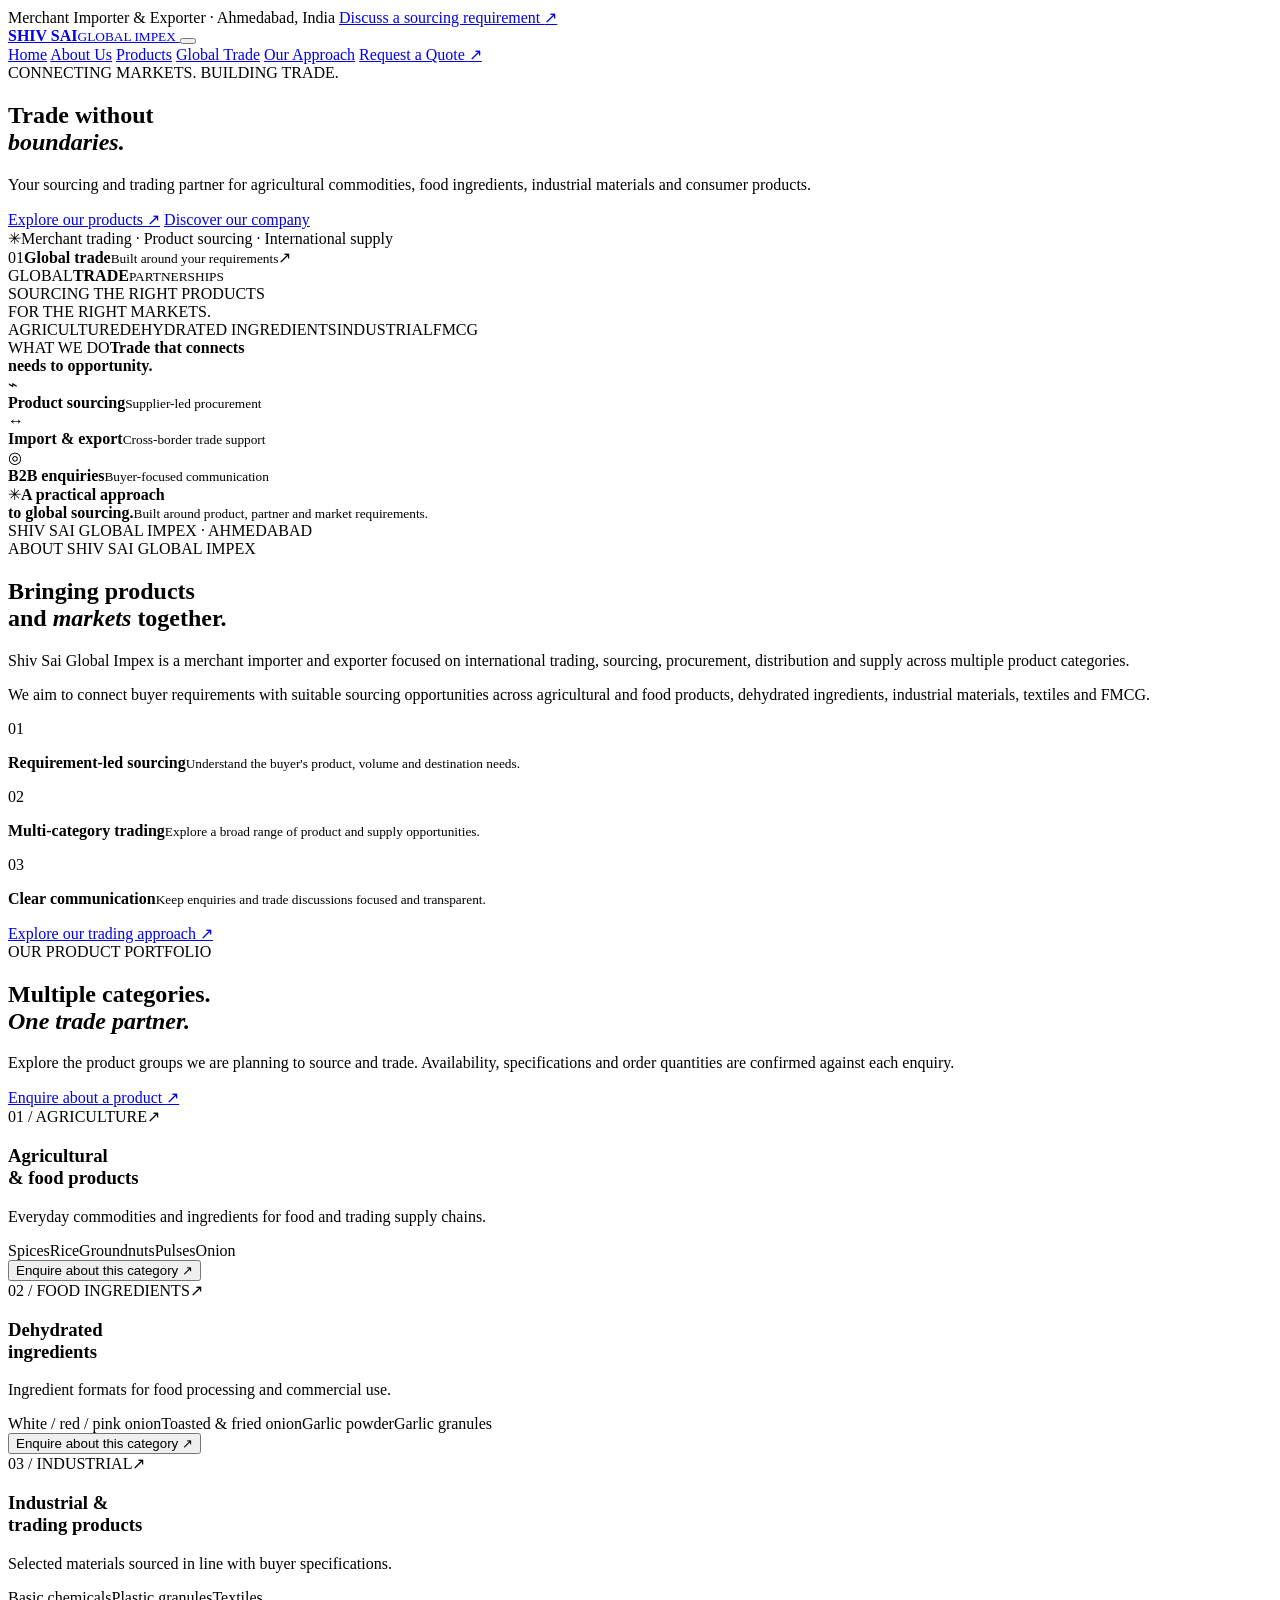
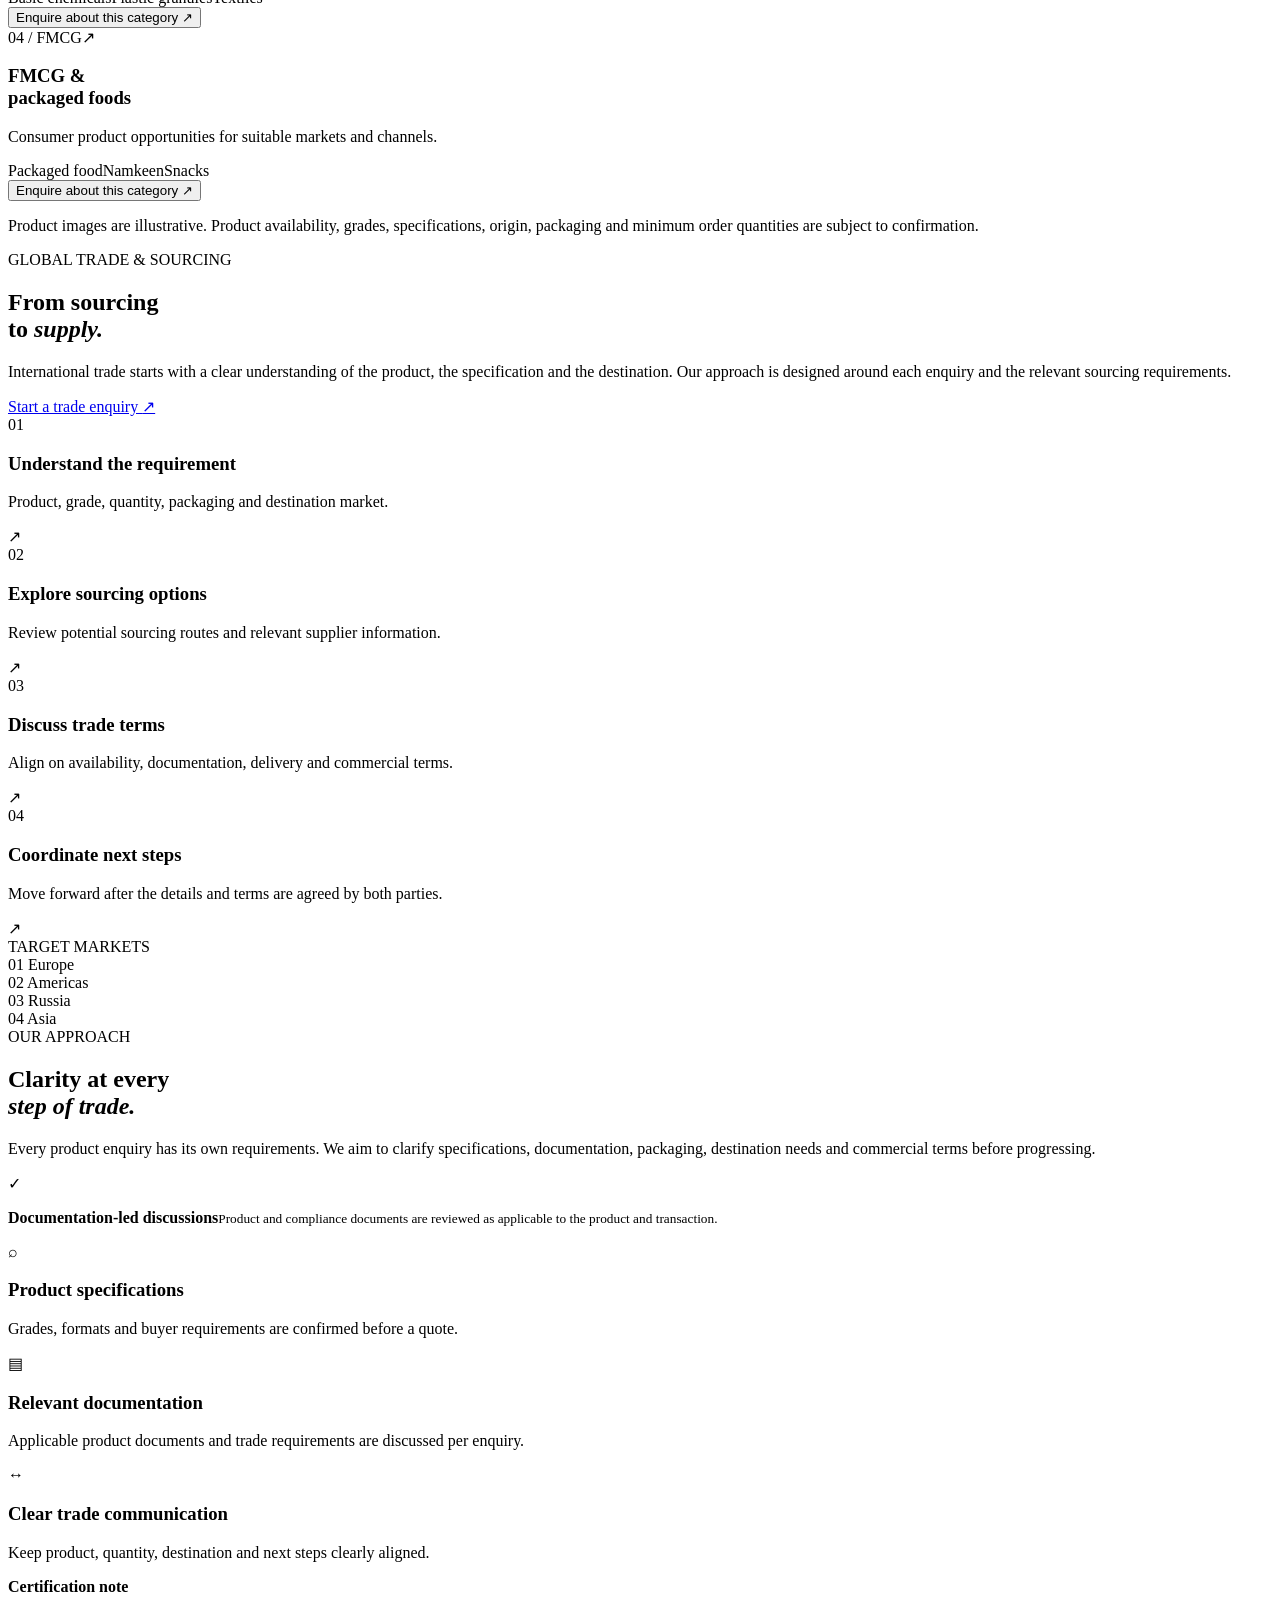
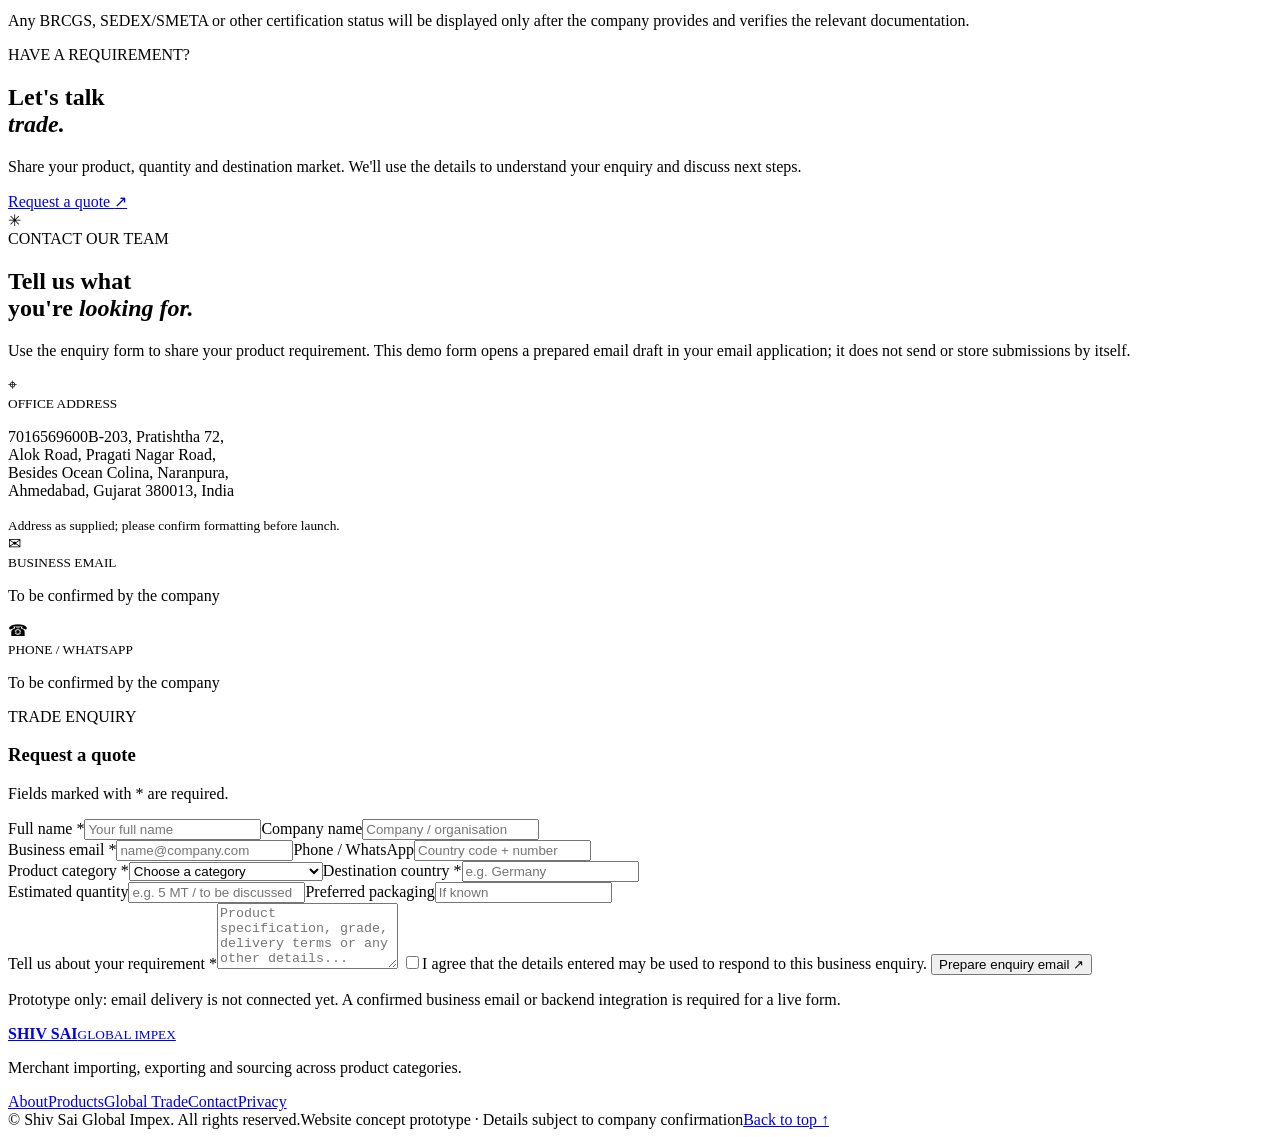
==== index.html @ 3283548e "Rename index (1).html to index.html" ====
<!doctype html>
<html lang="en">
<head>
  <meta charset="utf-8">
  <meta name="viewport" content="width=device-width, initial-scale=1">
  <meta name="theme-color" content="#102d28">
  <meta name="description" content="Shiv Sai Global Impex connects international buyers with agricultural commodities, dehydrated ingredients, industrial materials and FMCG products through merchant trading and sourcing.">
  <title>Shiv Sai Global Impex | Global Sourcing & Trade</title>
  <link rel="preconnect" href="https://fonts.googleapis.com">
  <link rel="preconnect" href="https://fonts.gstatic.com" crossorigin>
  <link href="https://fonts.googleapis.com/css2?family=DM+Sans:wght@400;500;600;700&family=Manrope:wght@400;500;600;700;800&display=swap" rel="stylesheet">
  <link rel="stylesheet" href="style.css">
</head>
<body>
  <div class="announcement-bar">
    <div class="container announcement-inner">
      <span><span class="status-dot"></span> Merchant Importer &amp; Exporter · Ahmedabad, India</span>
      <a href="#contact">Discuss a sourcing requirement <span aria-hidden="true">↗</span></a>
    </div>
  </div>

  <header class="site-header" id="top">
    <div class="container nav-wrap">
      <a class="brand" href="#top" aria-label="Shiv Sai Global Impex home">
        <span class="brand-mark" aria-hidden="true"><span></span><span></span><span></span></span>
        <span class="brand-copy"><strong>SHIV SAI</strong><small>GLOBAL IMPEX</small></span>
      </a>
      <button class="menu-toggle" id="menuToggle" aria-label="Open navigation menu" aria-expanded="false" aria-controls="primaryNav"><span></span><span></span></button>
      <nav class="primary-nav" id="primaryNav" aria-label="Main navigation">
        <a class="nav-link active" href="#top">Home</a>
        <a class="nav-link" href="#about">About Us</a>
        <a class="nav-link" href="#products">Products</a>
        <a class="nav-link" href="#sourcing">Global Trade</a>
        <a class="nav-link" href="#quality">Our Approach</a>
        <a class="nav-cta" href="#contact">Request a Quote <span aria-hidden="true">↗</span></a>
      </nav>
    </div>
  </header>

  <main>
    <section class="hero section-dark">
      <div class="hero-orb orb-one"></div><div class="hero-orb orb-two"></div>
      <div class="container hero-grid">
        <div class="hero-content reveal">
          <div class="eyebrow eyebrow-light"><span class="eyebrow-line"></span> CONNECTING MARKETS. BUILDING TRADE.</div>
          <h1>Trade without<br><em>boundaries.</em></h1>
          <p class="hero-lede">Your sourcing and trading partner for agricultural commodities, food ingredients, industrial materials and consumer products.</p>
          <div class="hero-actions">
            <a class="button button-lime" href="#products">Explore our products <span aria-hidden="true">↗</span></a>
            <a class="button button-outline-light" href="#about">Discover our company</a>
          </div>
          <div class="hero-note"><span class="note-icon">✳</span><span>Merchant trading · Product sourcing · International supply</span></div>
        </div>
        <div class="hero-visual reveal reveal-delay">
          <div class="hero-image-main" role="img" aria-label="Shipping containers at an international cargo port"></div>
          <div class="image-label"><span class="label-number">01</span><span><strong>Global trade</strong><small>Built around your requirements</small></span><span class="label-arrow">↗</span></div>
          <div class="floating-stamp"><span>GLOBAL</span><strong>TRADE</strong><small>PARTNERSHIPS</small></div>
          <div class="hero-caption">SOURCING THE RIGHT PRODUCTS<br>FOR THE RIGHT MARKETS.</div>
        </div>
      </div>
      <div class="hero-bottom-line"><div class="container"><span>AGRICULTURE</span><i></i><span>DEHYDRATED INGREDIENTS</span><i></i><span>INDUSTRIAL</span><i></i><span>FMCG</span></div></div>
    </section>

    <section class="trust-strip" aria-label="Business focus">
      <div class="container trust-grid">
        <div class="trust-intro"><span class="mini-kicker">WHAT WE DO</span><strong>Trade that connects<br>needs to opportunity.</strong></div>
        <div class="trust-item"><span class="trust-icon">⌁</span><div><strong>Product sourcing</strong><small>Supplier-led procurement</small></div></div>
        <div class="trust-item"><span class="trust-icon">↔</span><div><strong>Import &amp; export</strong><small>Cross-border trade support</small></div></div>
        <div class="trust-item"><span class="trust-icon">◎</span><div><strong>B2B enquiries</strong><small>Buyer-focused communication</small></div></div>
      </div>
    </section>

    <section class="section section-about" id="about">
      <div class="container about-grid">
        <div class="about-visual reveal">
          <div class="about-photo" role="img" aria-label="Agricultural commodities ready for international supply"></div>
          <div class="about-card"><span class="about-card-symbol">✳</span><strong>A practical approach<br>to global sourcing.</strong><small>Built around product, partner and market requirements.</small></div>
          <span class="vertical-label">SHIV SAI GLOBAL IMPEX · AHMEDABAD</span>
        </div>
        <div class="about-copy reveal reveal-delay">
          <div class="eyebrow"><span class="eyebrow-line"></span> ABOUT SHIV SAI GLOBAL IMPEX</div>
          <h2>Bringing products<br>and <em>markets</em> together.</h2>
          <p class="lead">Shiv Sai Global Impex is a merchant importer and exporter focused on international trading, sourcing, procurement, distribution and supply across multiple product categories.</p>
          <p>We aim to connect buyer requirements with suitable sourcing opportunities across agricultural and food products, dehydrated ingredients, industrial materials, textiles and FMCG.</p>
          <div class="about-points">
            <div><span>01</span><p><strong>Requirement-led sourcing</strong><small>Understand the buyer's product, volume and destination needs.</small></p></div>
            <div><span>02</span><p><strong>Multi-category trading</strong><small>Explore a broad range of product and supply opportunities.</small></p></div>
            <div><span>03</span><p><strong>Clear communication</strong><small>Keep enquiries and trade discussions focused and transparent.</small></p></div>
          </div>
          <a class="text-link" href="#sourcing">Explore our trading approach <span>↗</span></a>
        </div>
      </div>
    </section>

    <section class="section products-section" id="products">
      <div class="container">
        <div class="section-heading reveal">
          <div><div class="eyebrow"><span class="eyebrow-line"></span> OUR PRODUCT PORTFOLIO</div><h2>Multiple categories.<br><em>One trade partner.</em></h2></div>
          <div class="heading-side"><p>Explore the product groups we are planning to source and trade. Availability, specifications and order quantities are confirmed against each enquiry.</p><a class="text-link" href="#contact">Enquire about a product <span>↗</span></a></div>
        </div>
        <div class="product-grid">
          <article class="product-card product-card-large reveal">
            <div class="product-image product-agri" role="img" aria-label="Spices and agricultural commodities"></div>
            <div class="product-card-content"><div class="product-topline"><span>01 / AGRICULTURE</span><span class="product-symbol">↗</span></div><h3>Agricultural<br>&amp; food products</h3><p>Everyday commodities and ingredients for food and trading supply chains.</p><div class="chip-list"><span>Spices</span><span>Rice</span><span>Groundnuts</span><span>Pulses</span><span>Onion</span></div><button class="product-link quote-product" data-product="Agricultural & Food Products">Enquire about this category <span>↗</span></button></div>
          </article>
          <article class="product-card reveal reveal-delay">
            <div class="product-image product-dehydrated" role="img" aria-label="Dehydrated onion flakes and garlic ingredients"></div>
            <div class="product-card-content"><div class="product-topline"><span>02 / FOOD INGREDIENTS</span><span class="product-symbol">↗</span></div><h3>Dehydrated<br>ingredients</h3><p>Ingredient formats for food processing and commercial use.</p><div class="chip-list"><span>White / red / pink onion</span><span>Toasted &amp; fried onion</span><span>Garlic powder</span><span>Garlic granules</span></div><button class="product-link quote-product" data-product="Dehydrated Onion & Garlic">Enquire about this category <span>↗</span></button></div>
          </article>
          <article class="product-card reveal">
            <div class="product-image product-industrial" role="img" aria-label="Plastic polymer granules and industrial raw materials"></div>
            <div class="product-card-content"><div class="product-topline"><span>03 / INDUSTRIAL</span><span class="product-symbol">↗</span></div><h3>Industrial &amp;<br>trading products</h3><p>Selected materials sourced in line with buyer specifications.</p><div class="chip-list"><span>Basic chemicals</span><span>Plastic granules</span><span>Textiles</span></div><button class="product-link quote-product" data-product="Industrial & Trading Products">Enquire about this category <span>↗</span></button></div>
          </article>
          <article class="product-card reveal reveal-delay">
            <div class="product-image product-fmcg" role="img" aria-label="Packaged snacks and namkeen products"></div>
            <div class="product-card-content"><div class="product-topline"><span>04 / FMCG</span><span class="product-symbol">↗</span></div><h3>FMCG &amp;<br>packaged foods</h3><p>Consumer product opportunities for suitable markets and channels.</p><div class="chip-list"><span>Packaged food</span><span>Namkeen</span><span>Snacks</span></div><button class="product-link quote-product" data-product="FMCG & Packaged Foods">Enquire about this category <span>↗</span></button></div>
          </article>
        </div>
        <p class="disclaimer-note">Product images are illustrative. Product availability, grades, specifications, origin, packaging and minimum order quantities are subject to confirmation.</p>
      </div>
    </section>

    <section class="sourcing-section section-dark" id="sourcing">
      <div class="container sourcing-grid">
        <div class="sourcing-copy reveal">
          <div class="eyebrow eyebrow-light"><span class="eyebrow-line"></span> GLOBAL TRADE &amp; SOURCING</div>
          <h2>From sourcing<br>to <em>supply.</em></h2>
          <p>International trade starts with a clear understanding of the product, the specification and the destination. Our approach is designed around each enquiry and the relevant sourcing requirements.</p>
          <a class="button button-lime" href="#contact">Start a trade enquiry <span>↗</span></a>
        </div>
        <div class="sourcing-steps reveal reveal-delay">
          <div class="sourcing-step"><span class="step-no">01</span><div><h3>Understand the requirement</h3><p>Product, grade, quantity, packaging and destination market.</p></div><span class="step-arrow">↗</span></div>
          <div class="sourcing-step"><span class="step-no">02</span><div><h3>Explore sourcing options</h3><p>Review potential sourcing routes and relevant supplier information.</p></div><span class="step-arrow">↗</span></div>
          <div class="sourcing-step"><span class="step-no">03</span><div><h3>Discuss trade terms</h3><p>Align on availability, documentation, delivery and commercial terms.</p></div><span class="step-arrow">↗</span></div>
          <div class="sourcing-step"><span class="step-no">04</span><div><h3>Coordinate next steps</h3><p>Move forward after the details and terms are agreed by both parties.</p></div><span class="step-arrow">↗</span></div>
        </div>
      </div>
      <div class="markets-band"><div class="container markets-inner"><span class="markets-label">TARGET MARKETS</span><div class="market"><span>01</span> Europe</div><div class="market"><span>02</span> Americas</div><div class="market"><span>03</span> Russia</div><div class="market"><span>04</span> Asia</div></div></div>
    </section>

    <section class="section quality-section" id="quality">
      <div class="container quality-grid">
        <div class="quality-copy reveal">
          <div class="eyebrow"><span class="eyebrow-line"></span> OUR APPROACH</div>
          <h2>Clarity at every<br><em>step of trade.</em></h2>
          <p>Every product enquiry has its own requirements. We aim to clarify specifications, documentation, packaging, destination needs and commercial terms before progressing.</p>
          <div class="quality-callout"><span class="callout-icon">✓</span><p><strong>Documentation-led discussions</strong><small>Product and compliance documents are reviewed as applicable to the product and transaction.</small></p></div>
        </div>
        <div class="quality-list reveal reveal-delay">
          <div class="quality-item"><span class="quality-icon">⌕</span><div><h3>Product specifications</h3><p>Grades, formats and buyer requirements are confirmed before a quote.</p></div></div>
          <div class="quality-item"><span class="quality-icon">▤</span><div><h3>Relevant documentation</h3><p>Applicable product documents and trade requirements are discussed per enquiry.</p></div></div>
          <div class="quality-item"><span class="quality-icon">↔</span><div><h3>Clear trade communication</h3><p>Keep product, quantity, destination and next steps clearly aligned.</p></div></div>
          <div class="quality-note"><strong>Certification note</strong><p>Any BRCGS, SEDEX/SMETA or other certification status will be displayed only after the company provides and verifies the relevant documentation.</p></div>
        </div>
      </div>
    </section>

    <section class="quote-banner">
      <div class="container quote-banner-inner"><div><div class="eyebrow eyebrow-light"><span class="eyebrow-line"></span> HAVE A REQUIREMENT?</div><h2>Let's talk<br><em>trade.</em></h2></div><div class="quote-banner-right"><p>Share your product, quantity and destination market. We'll use the details to understand your enquiry and discuss next steps.</p><a class="button button-lime" href="#contact">Request a quote <span>↗</span></a></div><div class="quote-pattern" aria-hidden="true">✳</div></div>
    </section>

    <section class="section contact-section" id="contact">
      <div class="container contact-grid">
        <div class="contact-copy reveal">
          <div class="eyebrow"><span class="eyebrow-line"></span> CONTACT OUR TEAM</div>
          <h2>Tell us what<br>you're <em>looking for.</em></h2>
          <p>Use the enquiry form to share your product requirement. This demo form opens a prepared email draft in your email application; it does not send or store submissions by itself.</p>
          <div class="contact-detail"><span class="contact-detail-icon">⌖</span><div><small>OFFICE ADDRESS</small><p>7016569600B-203, Pratishtha 72,<br>Alok Road, Pragati Nagar Road,<br>Besides Ocean Colina, Naranpura,<br>Ahmedabad, Gujarat 380013, India</p><small class="address-check">Address as supplied; please confirm formatting before launch.</small></div></div>
          <div class="contact-detail"><span class="contact-detail-icon">✉</span><div><small>BUSINESS EMAIL</small><p>To be confirmed by the company</p></div></div>
          <div class="contact-detail"><span class="contact-detail-icon">☎</span><div><small>PHONE / WHATSAPP</small><p>To be confirmed by the company</p></div></div>
        </div>
        <form class="quote-form reveal reveal-delay" id="quoteForm">
          <div class="form-heading"><span class="form-kicker">TRADE ENQUIRY</span><h3>Request a quote</h3><p>Fields marked with * are required.</p></div>
          <div class="form-row"><label>Full name *<input type="text" name="name" autocomplete="name" placeholder="Your full name" required></label><label>Company name<input type="text" name="company" autocomplete="organization" placeholder="Company / organisation"></label></div>
          <div class="form-row"><label>Business email *<input type="email" name="email" autocomplete="email" placeholder="name@company.com" required></label><label>Phone / WhatsApp<input type="tel" name="phone" autocomplete="tel" placeholder="Country code + number"></label></div>
          <div class="form-row"><label>Product category *<select name="product" id="productSelect" required><option value="">Choose a category</option><option>Agricultural & Food Products</option><option>Dehydrated Onion & Garlic</option><option>Industrial & Trading Products</option><option>FMCG & Packaged Foods</option><option>Other / Multiple products</option></select></label><label>Destination country *<input type="text" name="destination" placeholder="e.g. Germany" required></label></div>
          <div class="form-row"><label>Estimated quantity<input type="text" name="quantity" placeholder="e.g. 5 MT / to be discussed"></label><label>Preferred packaging<input type="text" name="packaging" placeholder="If known"></label></div>
          <label>Tell us about your requirement *<textarea name="message" rows="4" placeholder="Product specification, grade, delivery terms or any other details..." required></textarea></label>
          <label class="consent-row"><input type="checkbox" required><span>I agree that the details entered may be used to respond to this business enquiry.</span></label>
          <button class="button button-dark submit-button" type="submit">Prepare enquiry email <span>↗</span></button>
          <p class="form-status" id="formStatus" role="status" aria-live="polite"></p>
          <p class="form-footnote">Prototype only: email delivery is not connected yet. A confirmed business email or backend integration is required for a live form.</p>
        </form>
      </div>
    </section>
  </main>

  <footer class="site-footer">
    <div class="container footer-main">
      <a class="brand brand-footer" href="#top"><span class="brand-mark" aria-hidden="true"><span></span><span></span><span></span></span><span class="brand-copy"><strong>SHIV SAI</strong><small>GLOBAL IMPEX</small></span></a>
      <p>Merchant importing, exporting and sourcing across product categories.</p>
      <div class="footer-links"><a href="#about">About</a><a href="#products">Products</a><a href="#sourcing">Global Trade</a><a href="#contact">Contact</a><a href="privacy.html">Privacy</a></div>
    </div>
    <div class="container footer-bottom"><span>© <span id="year"></span> Shiv Sai Global Impex. All rights reserved.</span><span>Website concept prototype · Details subject to company confirmation</span><a href="#top">Back to top ↑</a></div>
  </footer>
  <script src="script.js"></script>
</body>
</html>
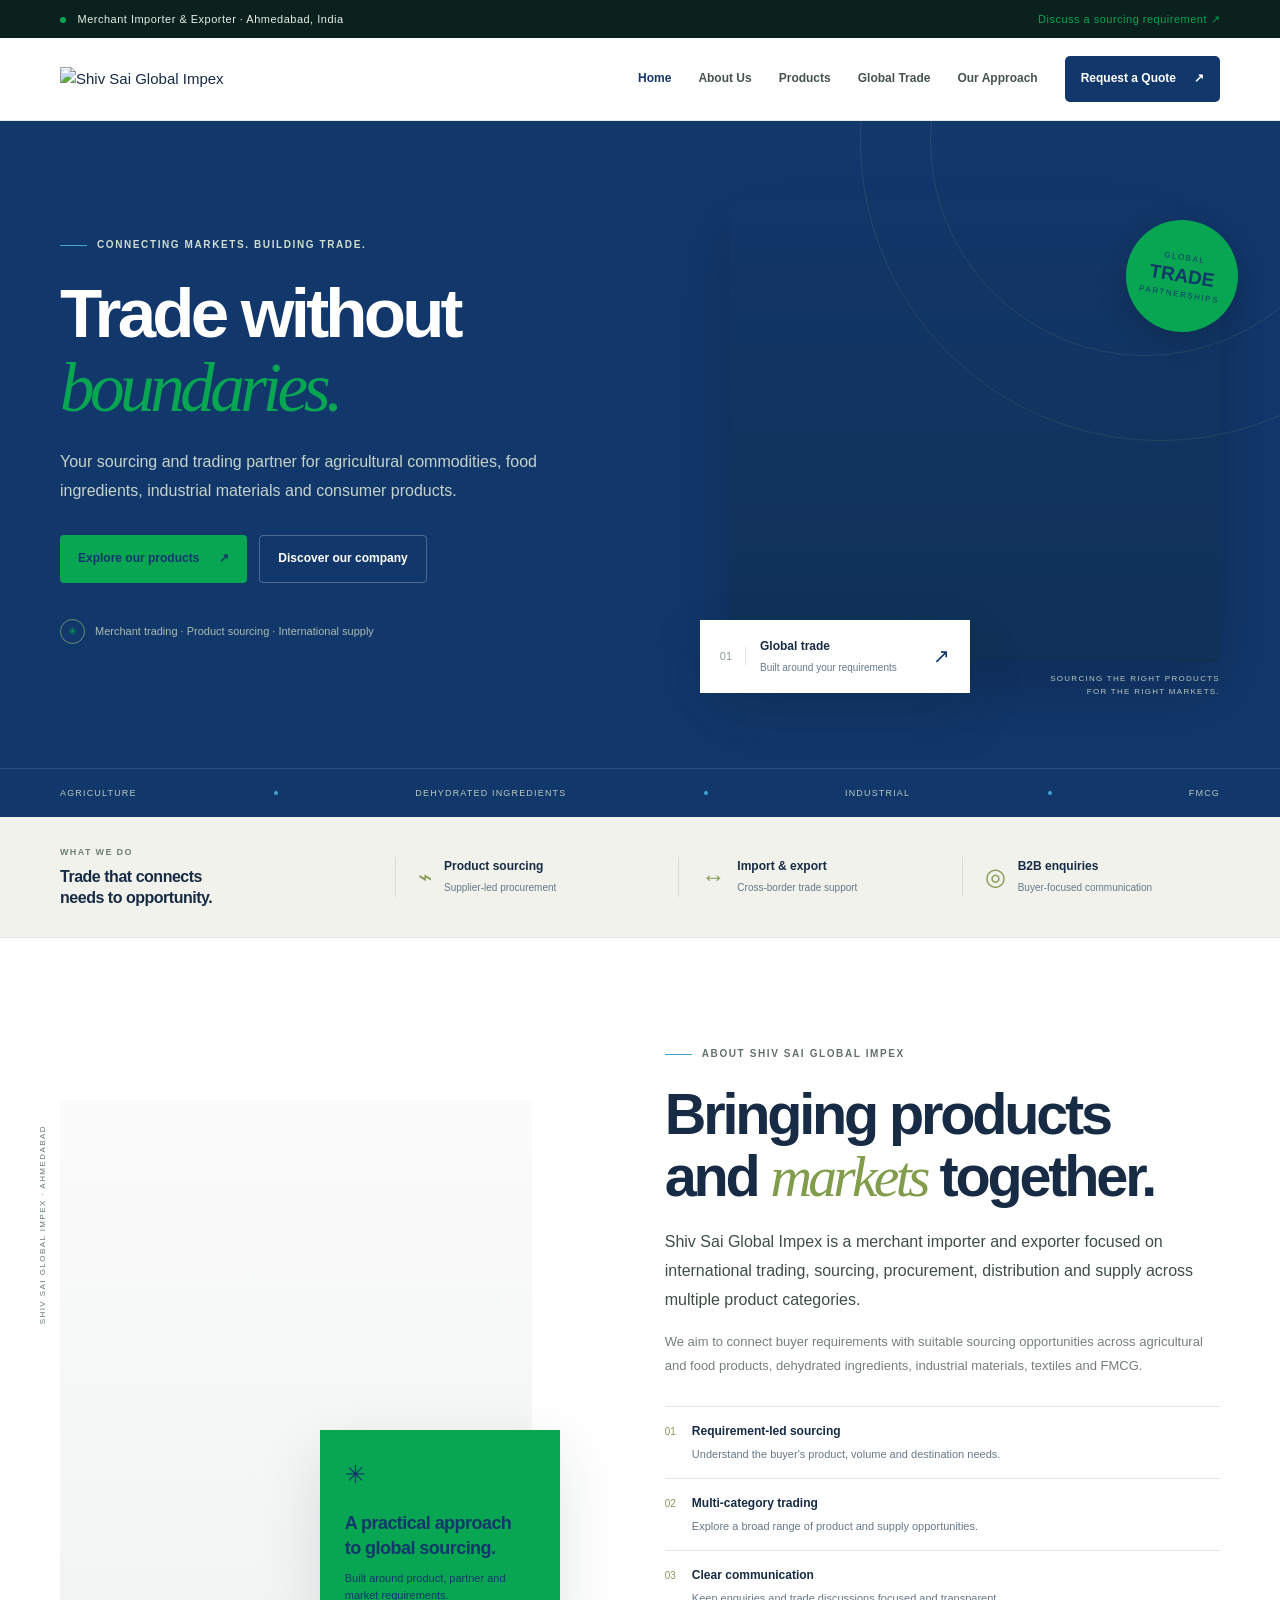
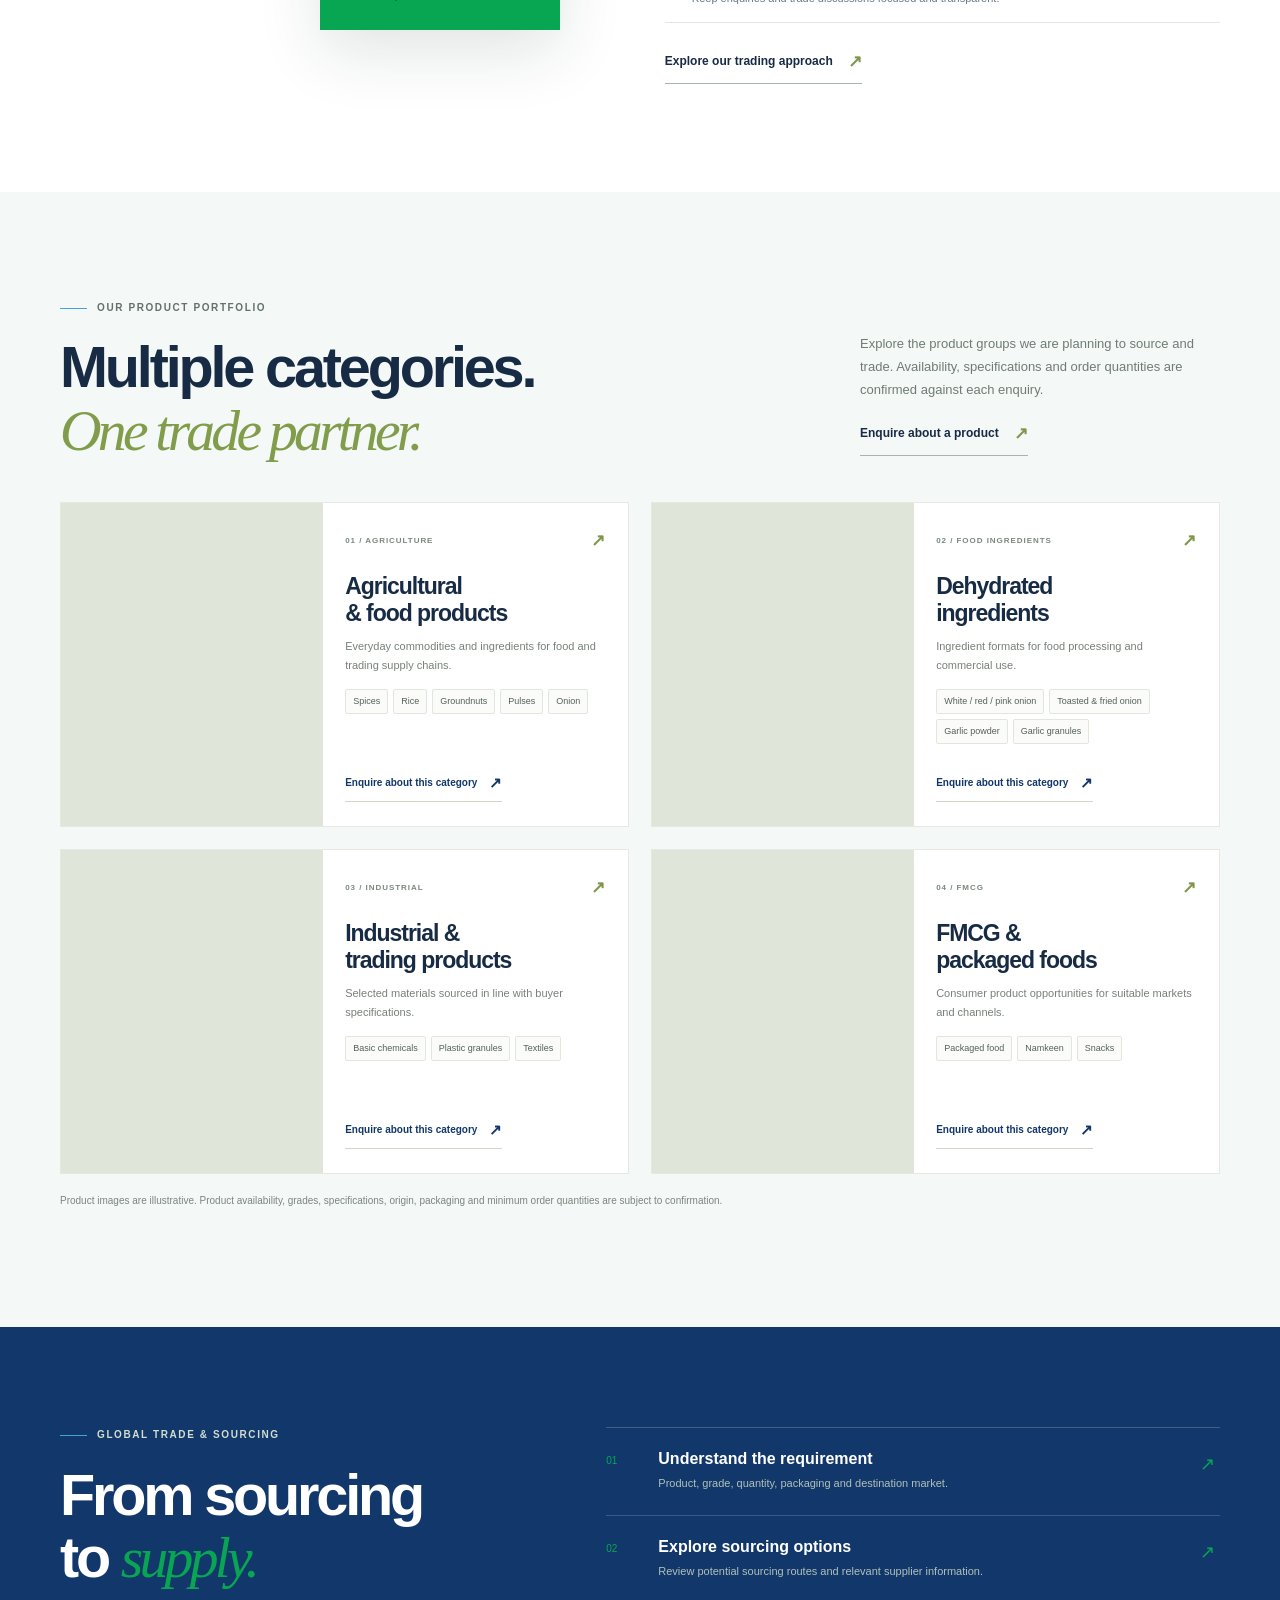
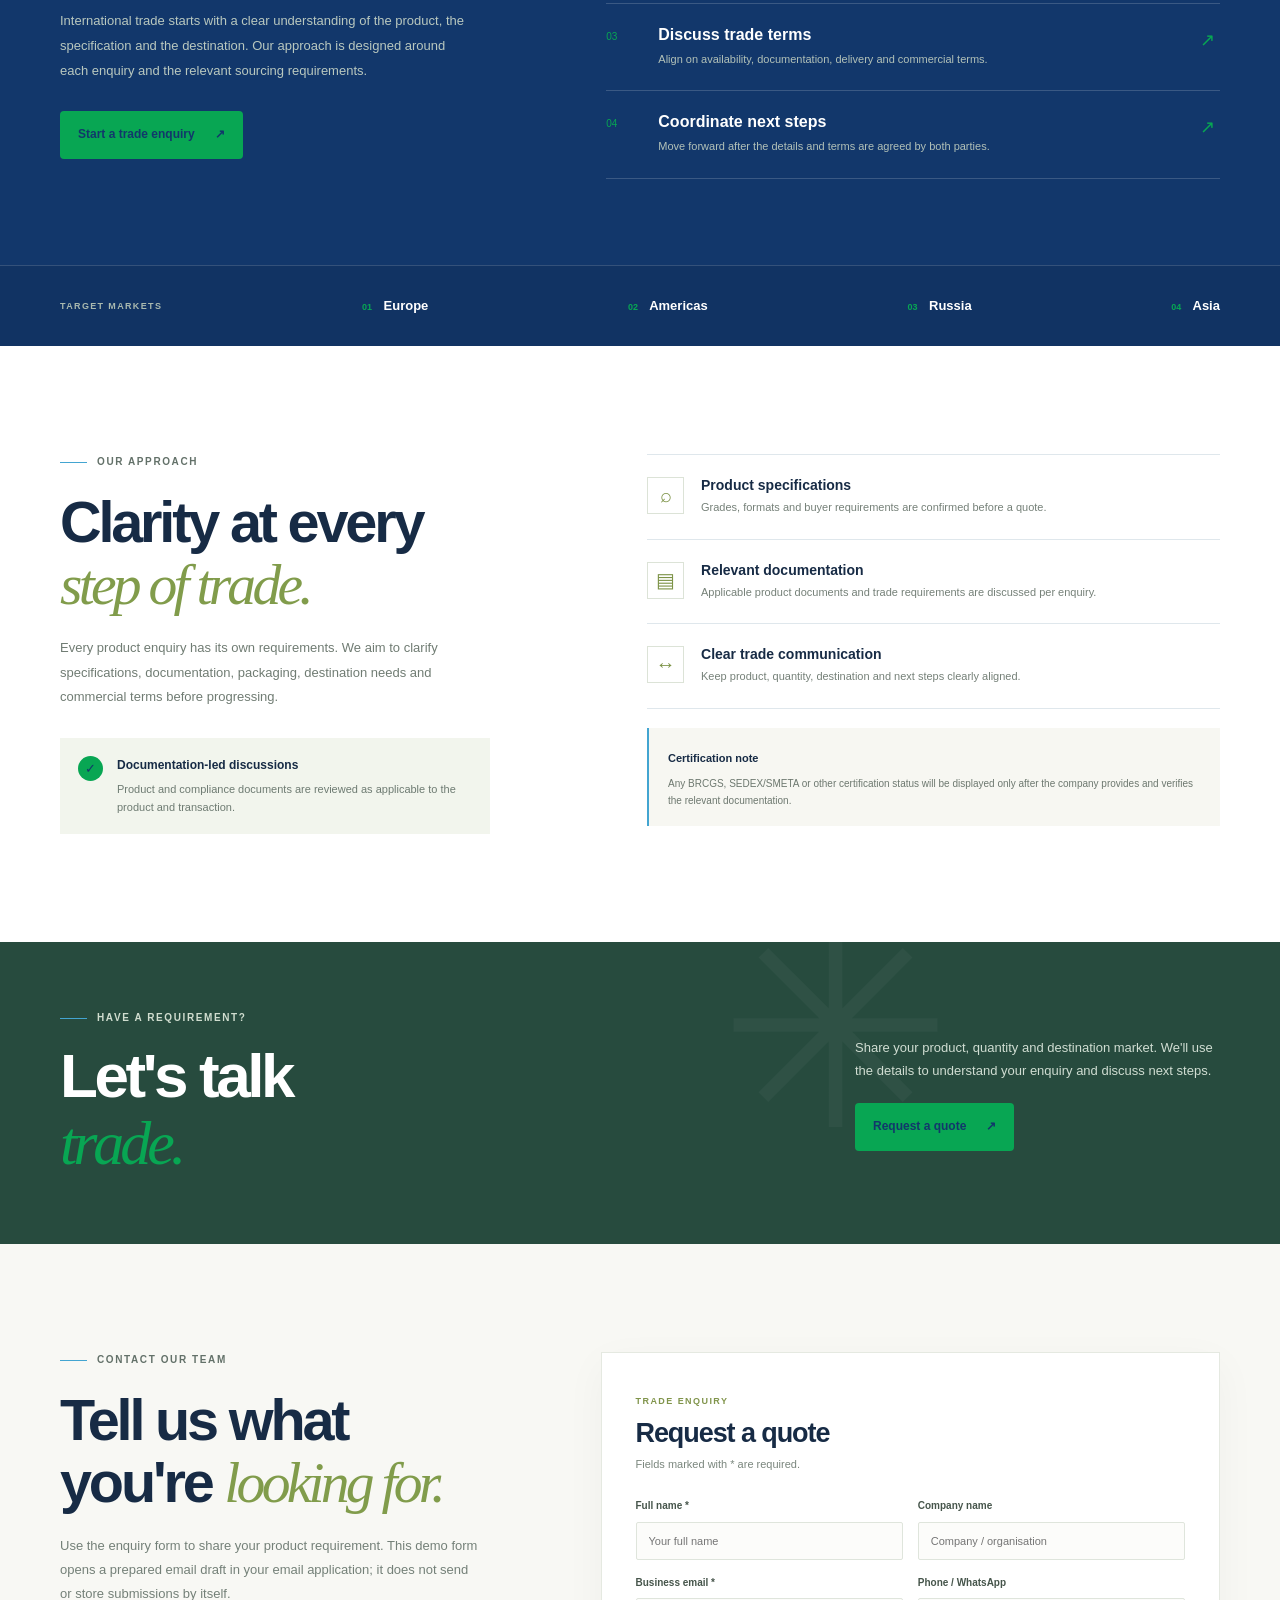
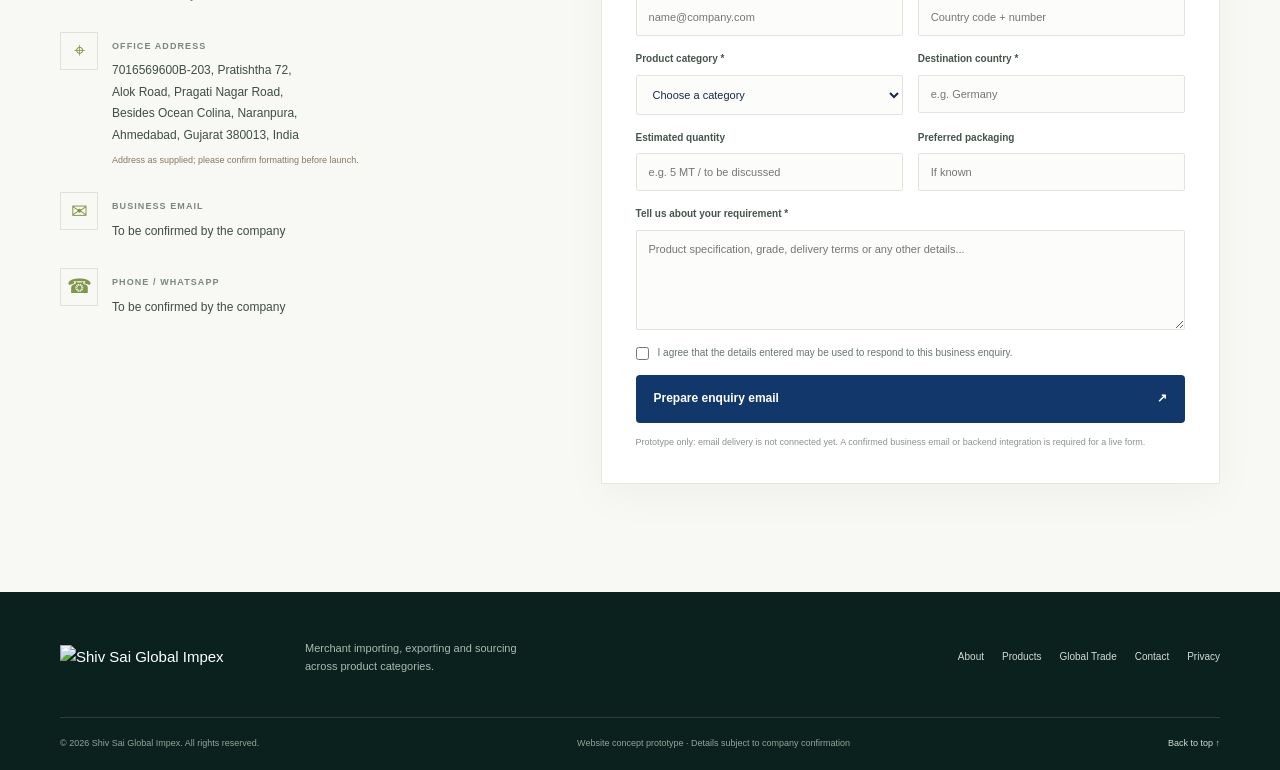
==== commit 7943dd9d: "Add files via upload" ====
--- a/index.html
+++ b/index.html
@@ -3,7 +3,7 @@
 <head>
   <meta charset="utf-8">
   <meta name="viewport" content="width=device-width, initial-scale=1">
-  <meta name="theme-color" content="#102d28">
+  <meta name="theme-color" content="#12376b">
   <meta name="description" content="Shiv Sai Global Impex connects international buyers with agricultural commodities, dehydrated ingredients, industrial materials and FMCG products through merchant trading and sourcing.">
   <title>Shiv Sai Global Impex | Global Sourcing & Trade</title>
   <link rel="preconnect" href="https://fonts.googleapis.com">
@@ -22,8 +22,7 @@
   <header class="site-header" id="top">
     <div class="container nav-wrap">
       <a class="brand" href="#top" aria-label="Shiv Sai Global Impex home">
-        <span class="brand-mark" aria-hidden="true"><span></span><span></span><span></span></span>
-        <span class="brand-copy"><strong>SHIV SAI</strong><small>GLOBAL IMPEX</small></span>
+        <img src="assets/logo.jpeg" alt="Shiv Sai Global Impex" class="brand-logo">
       </a>
       <button class="menu-toggle" id="menuToggle" aria-label="Open navigation menu" aria-expanded="false" aria-controls="primaryNav"><span></span><span></span></button>
       <nav class="primary-nav" id="primaryNav" aria-label="Main navigation">
@@ -187,7 +186,7 @@
 
   <footer class="site-footer">
     <div class="container footer-main">
-      <a class="brand brand-footer" href="#top"><span class="brand-mark" aria-hidden="true"><span></span><span></span><span></span></span><span class="brand-copy"><strong>SHIV SAI</strong><small>GLOBAL IMPEX</small></span></a>
+      <a class="brand brand-footer" href="#top" aria-label="Shiv Sai Global Impex home"><img src="assets/logo.jpeg" alt="Shiv Sai Global Impex" class="brand-logo" loading="lazy"></a>
       <p>Merchant importing, exporting and sourcing across product categories.</p>
       <div class="footer-links"><a href="#about">About</a><a href="#products">Products</a><a href="#sourcing">Global Trade</a><a href="#contact">Contact</a><a href="privacy.html">Privacy</a></div>
     </div>
--- a/style.css
+++ b/style.css
@@ -0,0 +1,5 @@
+:root{--forest:#12376b;--forest-2:#0d2a52;--lime:#08a653;--lime-2:#d8f4e5;--cream:#f4f8f7;--paper:#fff;--ink:#172b45;--muted:#66788a;--line:#dfe7ec;--gold:#43a5d1;--shadow:0 22px 60px rgba(16,45,40,.12);--radius:18px;--font-body:'DM Sans',Arial,sans-serif;--font-display:'Manrope','DM Sans',sans-serif}.brand-logo{display:block;width:230px;height:auto;max-height:64px;object-fit:contain;object-position:left center}.brand-footer .brand-logo{width:210px;max-height:60px}.brand-mark,.brand-copy{display:none!important}@media(max-width:760px){.brand-logo{width:170px;max-height:50px}.brand-footer .brand-logo{width:190px;max-height:55px}}@media(max-width:390px){.brand-logo{width:145px;max-height:43px}}*{box-sizing:border-box}html{scroll-behavior:smooth;scroll-padding-top:92px}body{margin:0;background:var(--paper);color:var(--ink);font-family:var(--font-body);font-size:15px;line-height:1.65;-webkit-font-smoothing:antialiased}img{max-width:100%}a{color:inherit;text-decoration:none}button,input,textarea,select{font:inherit}button,a{-webkit-tap-highlight-color:transparent}button{cursor:pointer}.container{width:min(1160px,calc(100% - 48px));margin-inline:auto}.announcement-bar{background:#0b211d;color:#e8eee7;font-size:11px;letter-spacing:.045em}.announcement-inner{min-height:38px;display:flex;justify-content:space-between;align-items:center;gap:20px}.announcement-inner a{color:var(--lime)}.status-dot{display:inline-block;width:6px;height:6px;background:var(--lime);border-radius:50%;margin-right:8px}.site-header{position:sticky;top:0;z-index:20;background:rgba(255,255,255,.94);backdrop-filter:blur(16px);border-bottom:1px solid rgba(223,228,220,.8)}.nav-wrap{height:82px;display:flex;align-items:center;justify-content:space-between;gap:30px}.brand{display:inline-flex;align-items:center;gap:11px;flex-shrink:0}.brand-mark{width:36px;height:36px;border:1.5px solid var(--forest);border-radius:50%;display:flex;align-items:center;justify-content:center;gap:3px;transform:rotate(-24deg)}.brand-mark span{display:block;width:4px;border-radius:5px;background:var(--forest)}.brand-mark span:nth-child(1){height:12px}.brand-mark span:nth-child(2){height:20px}.brand-mark span:nth-child(3){height:15px}.brand-copy{display:flex;flex-direction:column;line-height:1.12;letter-spacing:.09em}.brand-copy strong{font:800 15px var(--font-display);letter-spacing:.13em}.brand-copy small{font-size:9px;letter-spacing:.23em;margin-top:5px}.primary-nav{display:flex;align-items:center;gap:27px}.nav-link{font-size:12px;font-weight:600;color:#47534d;transition:color .2s}.nav-link:hover,.nav-link.active{color:var(--forest)}.nav-cta{display:inline-flex;align-items:center;gap:18px;padding:13px 16px;background:var(--forest);color:white;border-radius:5px;font-size:12px;font-weight:700;transition:background .2s,transform .2s}.nav-cta:hover,.button-dark:hover{background:#244c41;transform:translateY(-1px)}.menu-toggle{display:none;background:transparent;border:0;padding:8px}.menu-toggle span{display:block;width:25px;height:2px;background:var(--forest);margin:5px}.section-dark{background:var(--forest);color:white}.hero{position:relative;overflow:hidden;isolation:isolate}.hero-orb{position:absolute;border:1px solid rgba(213,240,120,.1);border-radius:50%;pointer-events:none;z-index:-1}.orb-one{width:600px;height:600px;right:-180px;top:-280px}.orb-two{width:430px;height:430px;right:-80px;top:-195px}.hero-grid{display:grid;grid-template-columns:1fr .88fr;align-items:center;gap:70px;min-height:575px;padding-top:64px;padding-bottom:72px}.eyebrow{display:flex;align-items:center;gap:10px;font-size:10px;font-weight:700;letter-spacing:.16em;color:#637169}.eyebrow-light{color:#d0ddcf}.eyebrow-line{width:27px;height:1px;background:var(--gold);display:inline-block}.hero h1,.section h2,.sourcing-section h2,.quote-banner h2{font:600 clamp(42px,5.4vw,70px)/1.08 var(--font-display);letter-spacing:-.055em;margin:22px 0}.hero h1 em,.section h2 em,.sourcing-section h2 em,.quote-banner h2 em{font-family:Georgia,serif;font-weight:400;color:var(--lime);letter-spacing:-.065em}.hero-lede{max-width:485px;font-size:16px;line-height:1.8;color:#c6d3cb}.hero-actions{display:flex;align-items:center;gap:12px;flex-wrap:wrap;margin-top:29px}.button{border:0;border-radius:4px;min-height:48px;padding:13px 18px;display:inline-flex;align-items:center;justify-content:center;gap:20px;font-size:12px;font-weight:700;transition:transform .2s,background .2s}.button:hover{transform:translateY(-2px)}.button-lime{background:var(--lime);color:var(--forest)}.button-lime:hover{background:#e1f89a}.button-outline-light{border:1px solid rgba(255,255,255,.26);color:white;background:transparent}.button-outline-light:hover{background:rgba(255,255,255,.08)}.hero-note{display:flex;align-items:center;gap:10px;color:#aabbb0;font-size:11px;margin-top:36px}.note-icon{display:grid;place-items:center;border:1px solid rgba(213,240,120,.45);border-radius:50%;width:25px;height:25px;color:var(--lime)}.hero-visual{position:relative;min-width:0;padding:12px 0 34px 20px}.hero-image-main{min-height:415px;height:clamp(360px,39vw,465px);background:linear-gradient(180deg,rgba(9,31,26,.03),rgba(9,31,26,.25)),url('https://images.unsplash.com/photo-1494412519320-aa613dfb7738?auto=format&fit=crop&w=1200&q=85') center/cover;border-radius:2px 90px 2px 2px;box-shadow:0 28px 70px rgba(0,0,0,.18)}.image-label{position:absolute;bottom:3px;left:-10px;display:flex;align-items:center;gap:14px;background:white;color:var(--ink);padding:17px 20px;min-width:270px;box-shadow:var(--shadow)}.label-number{font-size:11px;color:#8a9a8f;border-right:1px solid var(--line);padding-right:13px}.image-label strong,.image-label small{display:block}.image-label strong{font-size:12px}.image-label small{font-size:10px;color:var(--muted);margin-top:3px}.label-arrow{margin-left:auto;color:var(--forest);font-size:20px}.floating-stamp{position:absolute;top:35px;right:-18px;width:112px;height:112px;border-radius:50%;background:var(--lime);color:var(--forest);display:flex;flex-direction:column;align-items:center;justify-content:center;line-height:1.15;transform:rotate(9deg);box-shadow:0 10px 30px rgba(0,0,0,.15)}.floating-stamp span,.floating-stamp small{font-size:8px;letter-spacing:.2em}.floating-stamp strong{font:800 19px var(--font-display);margin:3px 0}.hero-caption{position:absolute;right:0;bottom:-3px;font-size:8px;line-height:1.7;letter-spacing:.16em;color:#b8c8bd;text-align:right}.hero-bottom-line{border-top:1px solid rgba(255,255,255,.12)}.hero-bottom-line .container{display:flex;align-items:center;justify-content:space-between;gap:20px;min-height:48px;color:#b9c9bd;font-size:9px;letter-spacing:.13em}.hero-bottom-line i{width:4px;height:4px;border-radius:50%;background:var(--gold)}.trust-strip{background:#f0f2eb;border-bottom:1px solid var(--line)}.trust-grid{display:grid;grid-template-columns:1.2fr 1fr 1fr 1fr;gap:25px;padding-top:28px;padding-bottom:28px;align-items:center}.trust-intro{display:flex;flex-direction:column;gap:6px}.mini-kicker{font-size:9px;letter-spacing:.15em;color:#718077;font-weight:700}.trust-intro strong{font:700 16px/1.35 var(--font-display);letter-spacing:-.03em}.trust-item{display:flex;align-items:center;gap:12px;border-left:1px solid #d7ded5;padding-left:22px}.trust-icon{font-size:24px;color:#8b9d57}.trust-item strong,.trust-item small{display:block}.trust-item strong{font-size:12px}.trust-item small{font-size:10px;color:var(--muted);margin-top:3px}.section{padding:108px 0}.about-grid{display:grid;grid-template-columns:.9fr 1fr;gap:105px;align-items:center}.about-visual{position:relative;padding:0 28px 30px 0}.about-photo{height:500px;background:linear-gradient(0deg,rgba(16,45,40,.05),rgba(16,45,40,.02)),url('https://images.unsplash.com/photo-1532336414038-cf19250c5757?auto=format&fit=crop&w=1000&q=85') center/cover;border-radius:2px 2px 85px 2px}.about-card{position:absolute;right:0;bottom:0;background:var(--lime);width:240px;padding:24px 25px 25px;color:var(--forest);box-shadow:var(--shadow)}.about-card-symbol{display:block;font-size:25px;margin-bottom:16px}.about-card strong{display:block;font:700 18px/1.35 var(--font-display);letter-spacing:-.03em}.about-card small{display:block;font-size:11px;line-height:1.6;margin-top:10px}.vertical-label{position:absolute;left:-24px;top:25px;writing-mode:vertical-rl;transform:rotate(180deg);font-size:8px;letter-spacing:.18em;color:#68786f}.section h2,.sourcing-section h2,.quote-banner h2{font-size:clamp(38px,4.5vw,58px);margin:20px 0}.section h2 em{color:#819c4b}.lead{font-size:16px;line-height:1.8;color:#3e4e45}.about-copy>p:not(.lead){color:#758078;line-height:1.8;font-size:13px}.about-points{margin:29px 0 25px;border-top:1px solid var(--line)}.about-points>div{display:flex;gap:16px;padding:15px 0;border-bottom:1px solid var(--line)}.about-points>div>span{font-size:10px;color:#87995b;padding-top:2px}.about-points p{margin:0}.about-points strong,.about-points small{display:block}.about-points strong{font-size:12px}.about-points small{font-size:11px;color:var(--muted);margin-top:3px}.text-link{display:inline-flex;align-items:center;gap:15px;font-size:12px;font-weight:700;border-bottom:1px solid #a8b5a9;padding-bottom:7px}.text-link span{font-size:17px;color:#82954c}.products-section{background:var(--cream)}.section-heading{display:flex;justify-content:space-between;align-items:end;gap:45px;margin-bottom:40px}.section-heading h2{margin-bottom:0}.heading-side{max-width:360px;padding-bottom:6px}.heading-side p{font-size:13px;line-height:1.8;color:#707c73;margin:0 0 18px}.product-grid{display:grid;grid-template-columns:repeat(2,minmax(0,1fr));gap:22px}.product-card{display:grid;grid-template-columns:.86fr 1fr;background:white;min-height:325px;border:1px solid #e7e9e1;transition:transform .25s,box-shadow .25s}.product-card:hover{transform:translateY(-4px);box-shadow:var(--shadow)}.product-card-large{grid-row:span 1}.product-image{min-height:100%;background-color:#dfe5d9;background-size:cover;background-position:center}.product-agri{background-image:url('https://images.unsplash.com/photo-1596040033229-a9821ebd058d?auto=format&fit=crop&w=800&q=80')}.product-dehydrated{background-image:url('https://images.unsplash.com/photo-1518977676601-b53f82aba655?auto=format&fit=crop&w=800&q=80')}.product-industrial{background-image:url('https://images.unsplash.com/photo-1530124566582-a618bc2615dc?auto=format&fit=crop&w=800&q=80')}.product-fmcg{background-image:url('https://images.unsplash.com/photo-1621939514649-280e2aa6f3d9?auto=format&fit=crop&w=800&q=80')}.product-card-content{padding:24px 22px;display:flex;flex-direction:column;align-items:flex-start}.product-topline{display:flex;justify-content:space-between;align-items:center;width:100%;font-size:8px;letter-spacing:.12em;font-weight:700;color:#7a897e}.product-symbol{font-size:17px;color:#81964c}.product-card h3{font:700 23px/1.18 var(--font-display);letter-spacing:-.045em;margin:18px 0 10px}.product-card p{font-size:11px;line-height:1.7;color:#778178;margin:0 0 15px}.chip-list{display:flex;flex-wrap:wrap;gap:5px;margin-bottom:18px}.chip-list span{border:1px solid #e2e7dc;border-radius:2px;padding:4px 7px;font-size:9px;color:#526057;background:#fbfcf9}.product-link{margin-top:auto;padding:0 0 5px;border:0;border-bottom:1px solid #cfd7c8;background:transparent;font-size:10px;font-weight:700;display:flex;align-items:center;gap:12px;color:var(--forest);text-align:left}.product-link span{font-size:15px}.disclaimer-note{font-size:10px;color:#7b867e;margin-top:19px}.sourcing-section{padding-top:100px;background:var(--forest);position:relative;overflow:hidden}.sourcing-grid{display:grid;grid-template-columns:.8fr 1.1fr;gap:100px;padding-bottom:86px}.sourcing-copy h2 em,.quote-banner h2 em{color:var(--lime)}.sourcing-copy>p{max-width:410px;color:#b9c8bf;font-size:13px;line-height:1.9;margin:0 0 28px}.sourcing-steps{border-top:1px solid rgba(255,255,255,.2)}.sourcing-step{display:grid;grid-template-columns:35px 1fr 20px;gap:17px;padding:22px 0;border-bottom:1px solid rgba(255,255,255,.17);align-items:start}.step-no{font-size:10px;color:var(--lime);padding-top:3px}.sourcing-step h3{font:600 16px var(--font-display);margin:0 0 6px}.sourcing-step p{font-size:11px;line-height:1.7;color:#b2c1b8;margin:0;max-width:390px}.step-arrow{color:var(--lime);font-size:18px}.markets-band{border-top:1px solid rgba(255,255,255,.15);background:rgba(0,0,0,.08)}.markets-inner{display:flex;align-items:center;justify-content:space-between;gap:20px;min-height:80px}.markets-label{font-size:9px;letter-spacing:.15em;color:#a9b9af;font-weight:700}.market{font-size:13px;font-weight:600}.market span{font-size:9px;color:var(--lime);margin-right:8px}.quality-grid{display:grid;grid-template-columns:.85fr 1fr;gap:100px;align-items:start}.quality-copy>p{color:#707c73;font-size:13px;line-height:1.9;max-width:430px}.quality-callout{display:flex;gap:14px;padding:18px;background:#f2f5ed;margin-top:28px;max-width:430px}.callout-icon{flex-shrink:0;width:25px;height:25px;border-radius:50%;display:grid;place-items:center;background:var(--lime);color:var(--forest);font-size:13px}.quality-callout p{margin:0}.quality-callout strong,.quality-callout small{display:block}.quality-callout strong{font-size:12px}.quality-callout small{font-size:11px;line-height:1.65;color:#6e7b72;margin-top:4px}.quality-list{border-top:1px solid var(--line)}.quality-item{display:flex;gap:17px;padding:22px 0;border-bottom:1px solid var(--line)}.quality-icon{width:37px;height:37px;border:1px solid #dce3d7;display:grid;place-items:center;color:#7d9347;flex-shrink:0;font-size:20px}.quality-item h3{font:700 14px var(--font-display);margin:0 0 5px}.quality-item p{font-size:11px;color:#758078;line-height:1.7;margin:0}.quality-note{background:#f7f7f2;padding:17px 19px;margin-top:19px;border-left:2px solid var(--gold)}.quality-note strong{font-size:11px}.quality-note p{font-size:10px;line-height:1.7;color:#6d786f;margin:5px 0 0}.quote-banner{background:#274b3e;color:white;padding:68px 0;overflow:hidden;position:relative}.quote-banner-inner{display:flex;align-items:center;justify-content:space-between;gap:40px;position:relative}.quote-banner h2{margin:16px 0 0;font-size:clamp(42px,5vw,62px)}.quote-banner-right{max-width:365px;z-index:1}.quote-banner-right p{font-size:13px;color:#d0ddd2;line-height:1.8;margin:0 0 20px}.quote-pattern{position:absolute;right:23%;top:-120px;font-size:280px;color:rgba(255,255,255,.035);line-height:1}.contact-section{background:#f8f8f4}.contact-grid{display:grid;grid-template-columns:.8fr 1.1fr;gap:90px;align-items:start}.contact-copy>p{font-size:13px;color:#748078;line-height:1.85;max-width:420px}.contact-detail{display:flex;gap:14px;margin-top:25px}.contact-detail-icon{width:38px;height:38px;border:1px solid #dce3d8;display:grid;place-items:center;color:#81964c;font-size:20px;flex-shrink:0}.contact-detail small{font-size:9px;letter-spacing:.12em;color:#7a887e;font-weight:700}.contact-detail p{font-size:12px;line-height:1.8;margin:4px 0 0;color:#3e4e45}.address-check{display:block;margin-top:6px;font-size:9px!important;letter-spacing:0!important;font-weight:400!important;color:#8a7660!important}.quote-form{background:white;border:1px solid #e5e9e1;padding:34px;box-shadow:0 12px 40px rgba(16,45,40,.04)}.form-heading{margin-bottom:25px}.form-kicker{font-size:9px;letter-spacing:.16em;font-weight:700;color:#80944b}.form-heading h3{font:700 27px var(--font-display);letter-spacing:-.04em;margin:6px 0}.form-heading p{font-size:11px;color:#7a867d;margin:0}.form-row{display:grid;grid-template-columns:1fr 1fr;gap:15px}.quote-form label{display:block;font-size:10px;font-weight:700;color:#46554b;margin-bottom:15px}.quote-form input:not([type=checkbox]),.quote-form textarea,.quote-form select{display:block;width:100%;margin-top:7px;padding:12px 12px;border:1px solid #dfe5dc;background:#fcfcfa;border-radius:2px;font:400 11px var(--font-body);color:var(--ink);outline:none;transition:border .2s,box-shadow .2s}.quote-form input:focus,.quote-form textarea:focus,.quote-form select:focus{border-color:#83984f;box-shadow:0 0 0 3px rgba(131,152,79,.12)}.quote-form textarea{resize:vertical;min-height:100px}.consent-row{display:flex!important;align-items:flex-start;gap:9px;font-size:10px!important;line-height:1.5;font-weight:400!important;color:#68756c!important}.consent-row input{margin:2px 0 0;accent-color:var(--forest)}.button-dark{background:var(--forest);color:white;width:100%;justify-content:space-between}.form-status{font-size:11px;color:#416d38;line-height:1.6}.form-footnote{font-size:9px;color:#89938b;line-height:1.6;margin:12px 0 0}.site-footer{background:#0b211d;color:white;padding:36px 0 0}.footer-main{display:grid;grid-template-columns:auto 1fr auto;align-items:center;gap:35px;padding-bottom:30px}.brand-footer .brand-mark{border-color:var(--lime)}.brand-footer .brand-mark span{background:var(--lime)}.brand-footer .brand-copy strong{font-size:13px}.brand-footer .brand-copy small{font-size:8px;color:#b8c8bd}.footer-main>p{font-size:11px;color:#aabbb0;max-width:240px}.footer-links{display:flex;gap:18px;flex-wrap:wrap}.footer-links a{font-size:10px;color:#d0ddd3}.footer-links a:hover,.footer-bottom a:hover{color:var(--lime)}.footer-bottom{border-top:1px solid rgba(255,255,255,.13);min-height:53px;display:flex;align-items:center;justify-content:space-between;gap:18px;font-size:9px;color:#92a69a}.footer-bottom a{color:#d0ddd3}.reveal{opacity:0;transform:translateY(16px);transition:opacity .65s ease,transform .65s ease}.reveal.is-visible{opacity:1;transform:translateY(0)}.reveal-delay{transition-delay:.12s}
+@media(max-width:1000px){.primary-nav{gap:15px}.nav-link{font-size:11px}.hero-grid{gap:35px}.about-grid,.quality-grid{gap:60px}.sourcing-grid{gap:55px}.product-card{grid-template-columns:.78fr 1fr}.product-card-content{padding:20px 17px}.product-card h3{font-size:21px}.footer-main{grid-template-columns:auto 1fr}.footer-links{grid-column:1/-1}}
+@media(max-width:760px){.container{width:min(100% - 34px,560px)}.announcement-inner{min-height:36px;font-size:9px}.announcement-inner>a{display:none}.nav-wrap{height:70px}.menu-toggle{display:block}.primary-nav{display:none;position:absolute;top:69px;left:0;right:0;background:white;padding:18px 24px 24px;box-shadow:0 20px 28px rgba(16,45,40,.12);align-items:stretch;gap:0;flex-direction:column;border-top:1px solid var(--line)}.primary-nav.open{display:flex}.nav-link{padding:13px 0;border-bottom:1px solid #edf0e9;font-size:13px}.nav-cta{justify-content:space-between;margin-top:14px}.hero-grid{grid-template-columns:1fr;gap:38px;padding-top:60px;padding-bottom:48px}.hero h1{font-size:clamp(47px,13vw,66px)}.hero-lede{font-size:14px}.hero-visual{padding:0 12px 35px 0;margin:0 4px}.hero-image-main{height:350px;min-height:0;border-top-right-radius:70px}.floating-stamp{right:-7px;top:17px;width:88px;height:88px}.floating-stamp strong{font-size:16px}.floating-stamp span,.floating-stamp small{font-size:7px}.image-label{left:-7px;min-width:240px;padding:13px 15px}.hero-caption{bottom:0;font-size:7px}.hero-bottom-line .container{justify-content:center;flex-wrap:wrap;gap:9px 13px;padding:13px 0;font-size:8px}.trust-grid{grid-template-columns:1fr 1fr;gap:22px;padding-top:25px;padding-bottom:25px}.trust-intro{grid-column:1/-1}.trust-item{padding-left:12px;gap:8px}.trust-item:nth-child(2){border-left:0;padding-left:0}.trust-item small{font-size:9px}.section{padding:75px 0}.about-grid,.quality-grid,.contact-grid{grid-template-columns:1fr;gap:42px}.about-visual{margin-left:15px}.about-photo{height:380px}.vertical-label{left:-17px}.about-copy h2,.section h2,.sourcing-section h2{font-size:clamp(39px,10vw,53px)}.section-heading{display:block;margin-bottom:29px}.heading-side{margin-top:18px}.product-grid{grid-template-columns:1fr;gap:16px}.product-card{min-height:300px;grid-template-columns:.8fr 1fr}.product-card-content{padding:19px 16px}.product-card h3{font-size:21px}.product-card p{font-size:10px}.chip-list span{font-size:8px}.sourcing-section{padding-top:75px}.sourcing-grid{grid-template-columns:1fr;gap:40px;padding-bottom:55px}.sourcing-copy>p{font-size:12px}.markets-inner{display:grid;grid-template-columns:1fr 1fr;gap:18px;padding:20px 0}.markets-label{grid-column:1/-1}.market{font-size:12px}.quality-grid{gap:30px}.quote-banner{padding:55px 0}.quote-banner-inner{display:block}.quote-banner-right{margin-top:25px}.quote-pattern{right:-40px;top:-70px;font-size:190px}.contact-grid{gap:32px}.quote-form{padding:24px 19px}.form-row{grid-template-columns:1fr;gap:0}.footer-main{grid-template-columns:1fr;gap:12px}.footer-main>p{margin:0}.footer-links{grid-column:auto;gap:14px}.footer-bottom{padding:15px 0;align-items:flex-start;flex-direction:column;gap:7px}.product-card-large{grid-row:auto}}
+@media(max-width:390px){.container{width:calc(100% - 28px)}.hero-actions{align-items:stretch;flex-direction:column}.hero-actions .button{width:100%}.product-card{grid-template-columns:1fr}.product-image{min-height:190px}.product-card-content{padding:22px}.trust-grid{gap:18px 12px}.trust-item{padding-left:8px}.about-photo{height:320px}.about-card{width:205px;padding:18px}.hero-image-main{height:290px}}
+@media(prefers-reduced-motion:reduce){html{scroll-behavior:auto}*,*::before,*::after{transition-duration:.01ms!important;animation-duration:.01ms!important;scroll-behavior:auto!important}.reveal{opacity:1;transform:none}}
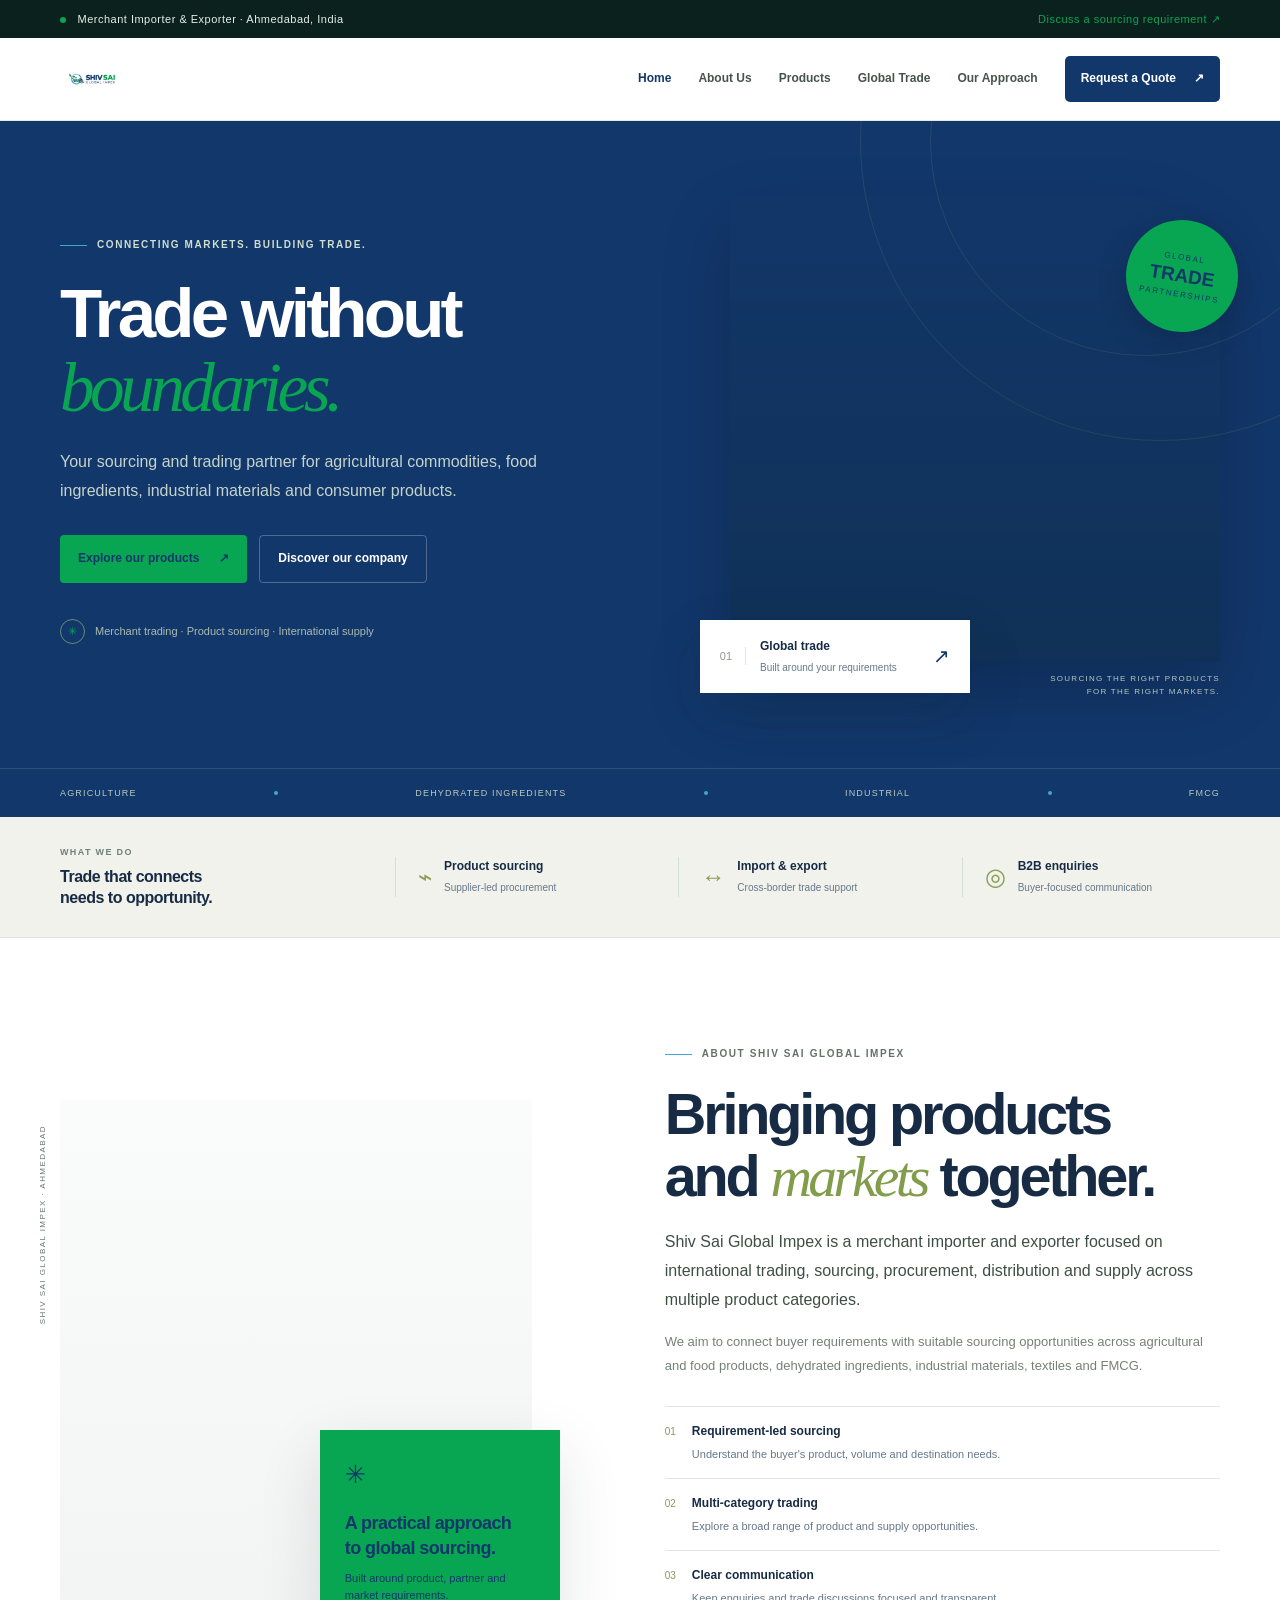
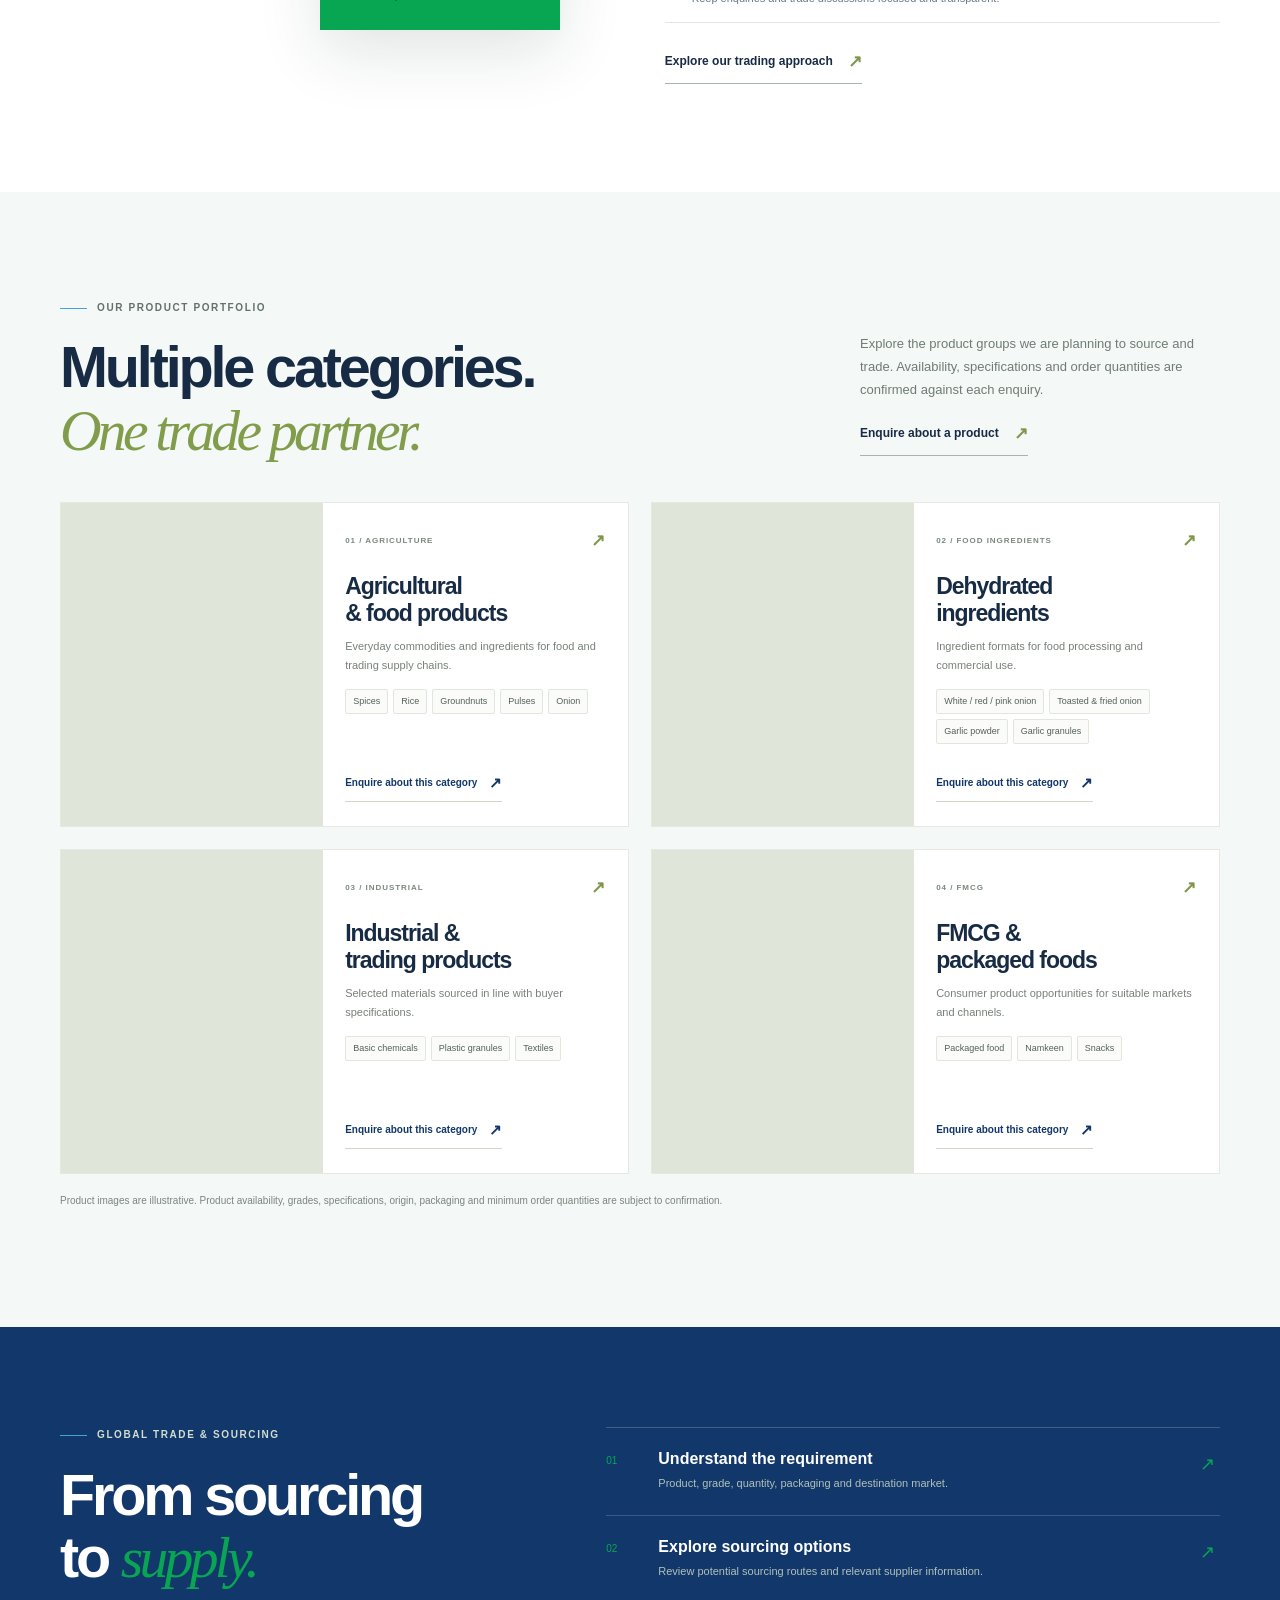
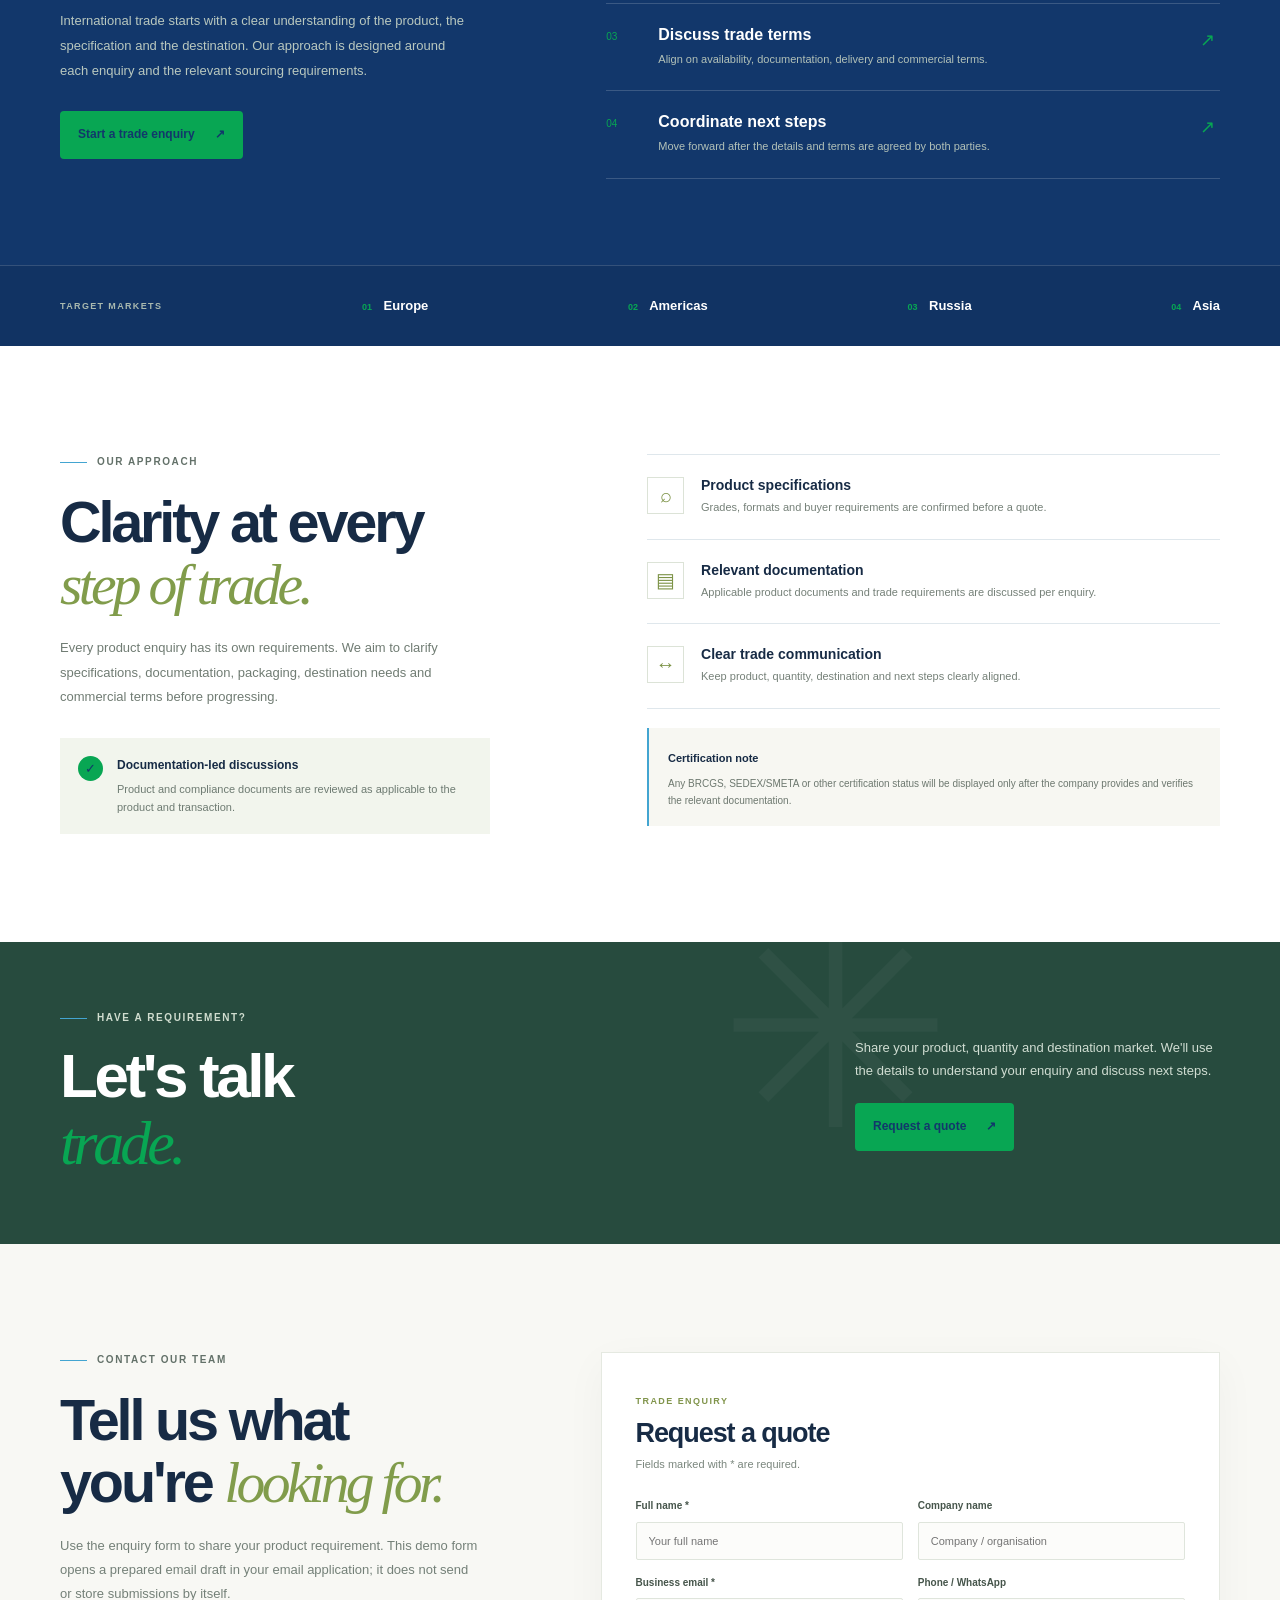
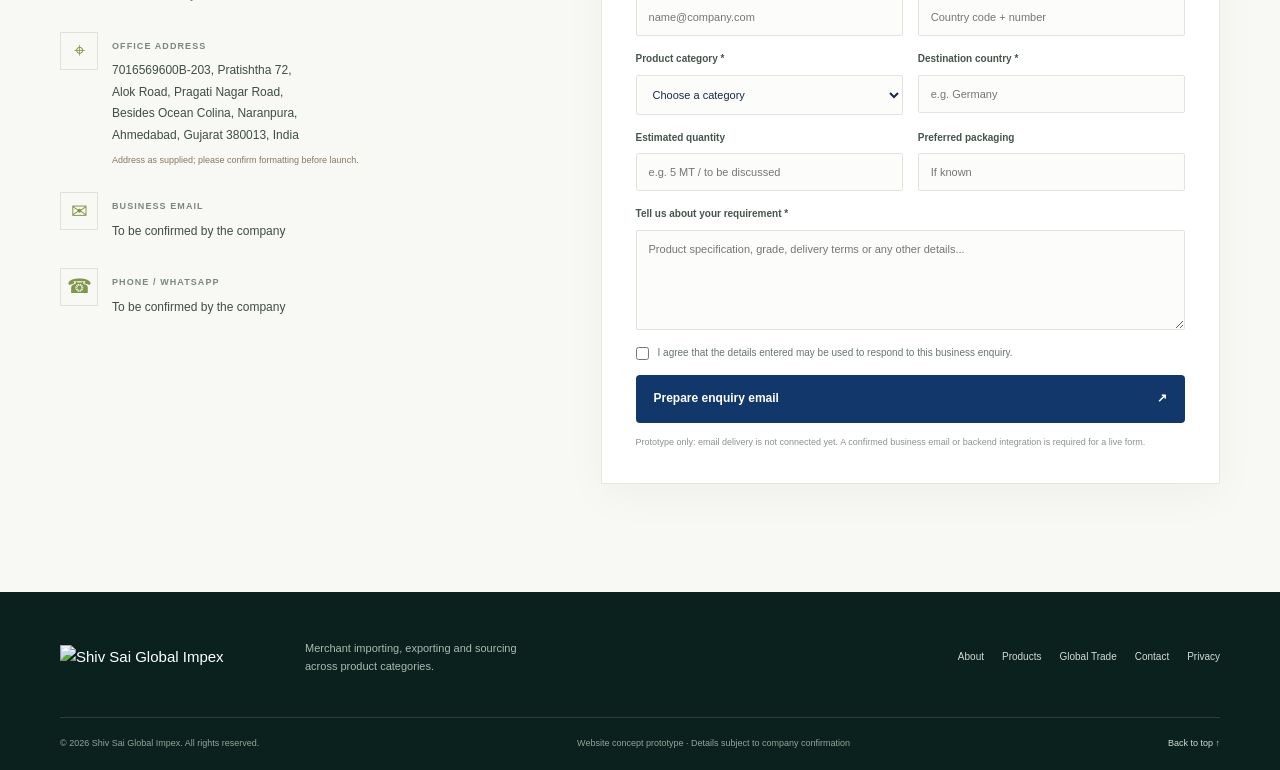
==== commit 50f2e587: "Update index.html" ====
--- a/index.html
+++ b/index.html
@@ -22,7 +22,7 @@
   <header class="site-header" id="top">
     <div class="container nav-wrap">
       <a class="brand" href="#top" aria-label="Shiv Sai Global Impex home">
-        <img src="assets/logo.jpeg" alt="Shiv Sai Global Impex" class="brand-logo">
+        <img src="logo.jpeg" alt="Shiv Sai Global Impex" class="brand-logo">
       </a>
       <button class="menu-toggle" id="menuToggle" aria-label="Open navigation menu" aria-expanded="false" aria-controls="primaryNav"><span></span><span></span></button>
       <nav class="primary-nav" id="primaryNav" aria-label="Main navigation">
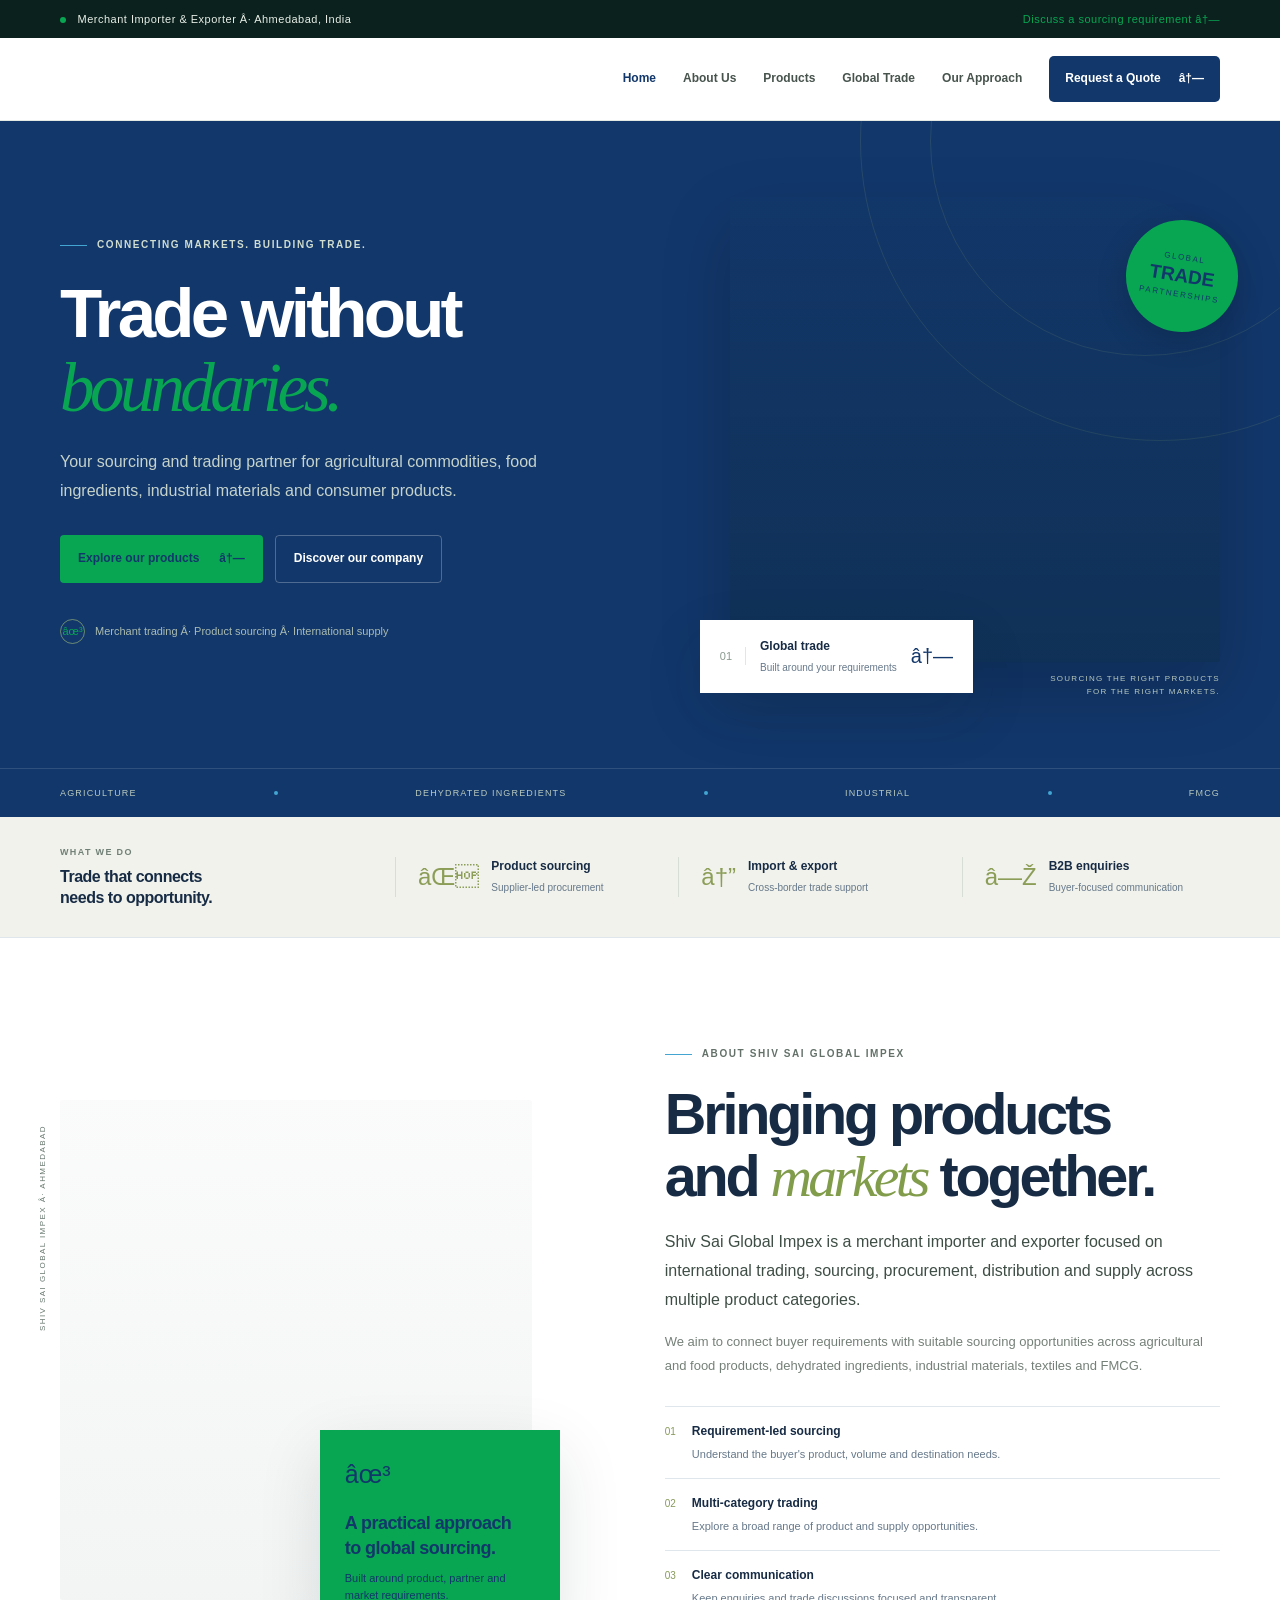
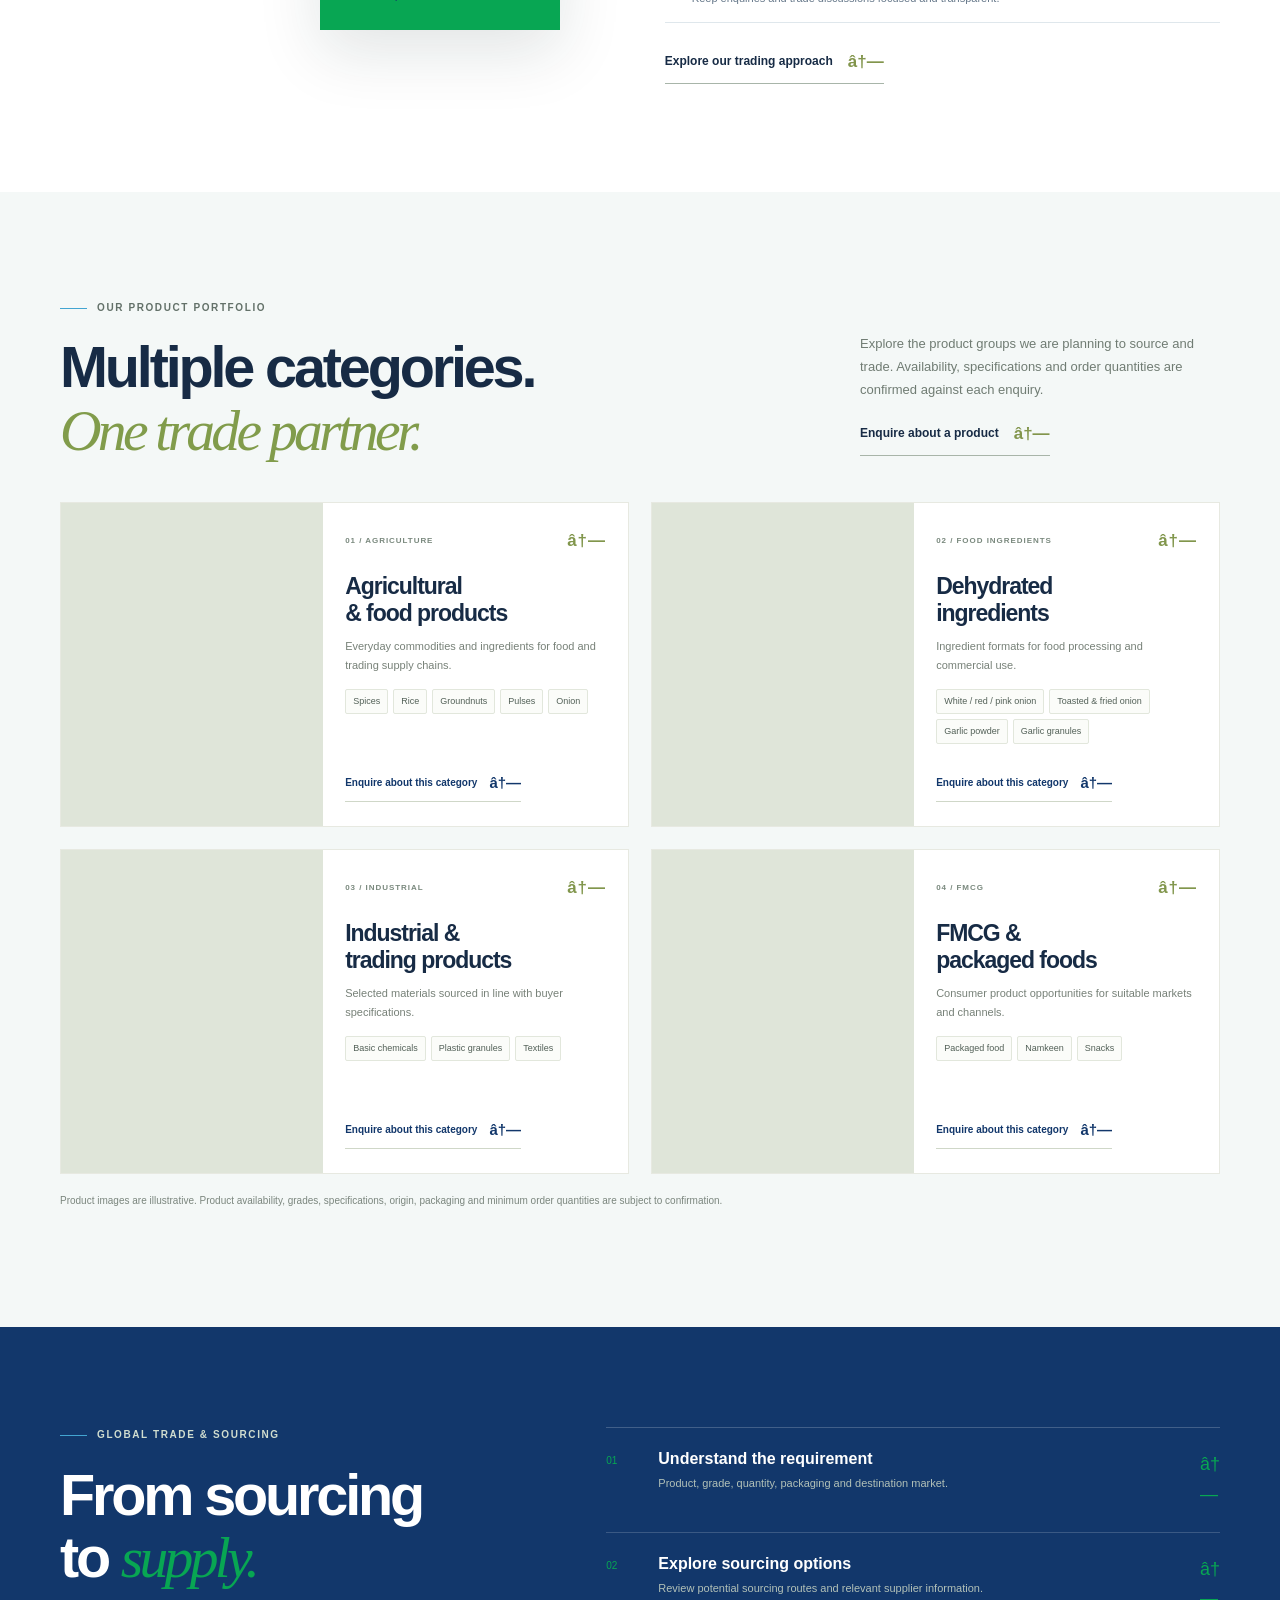
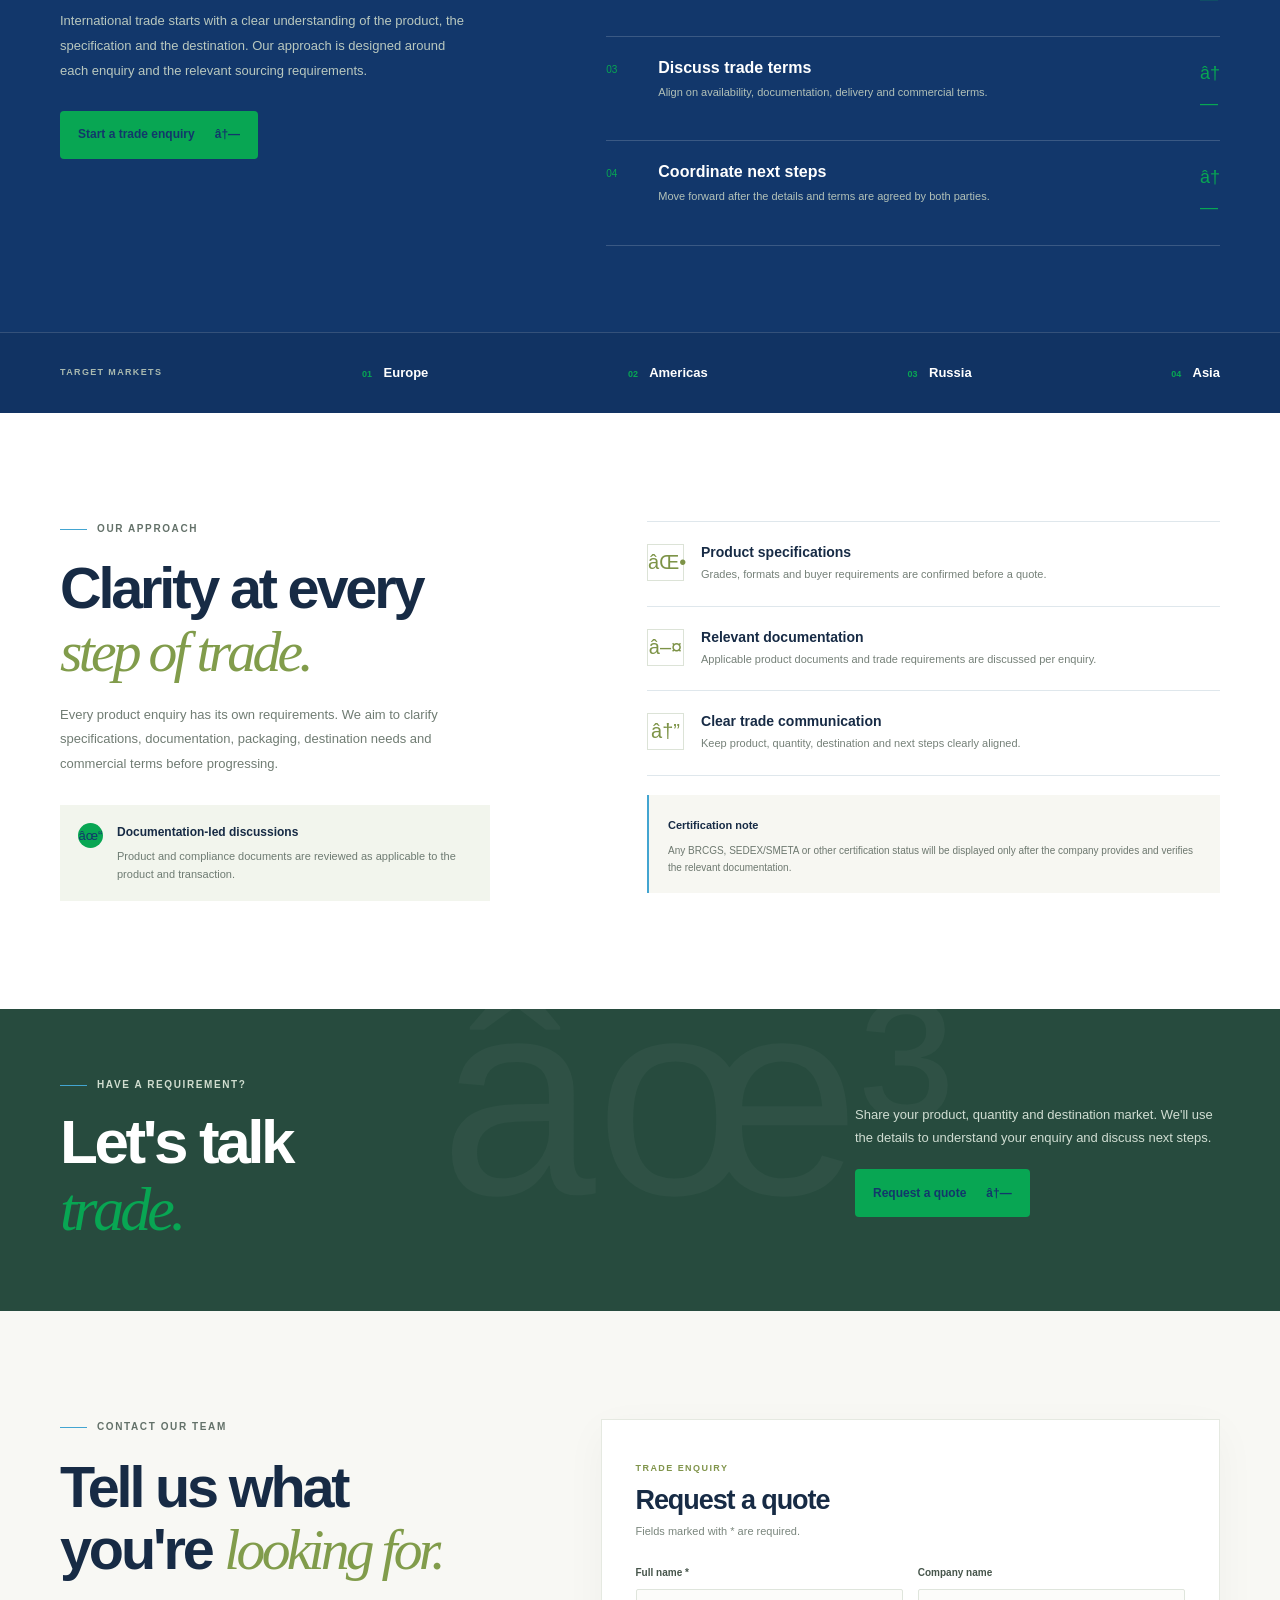
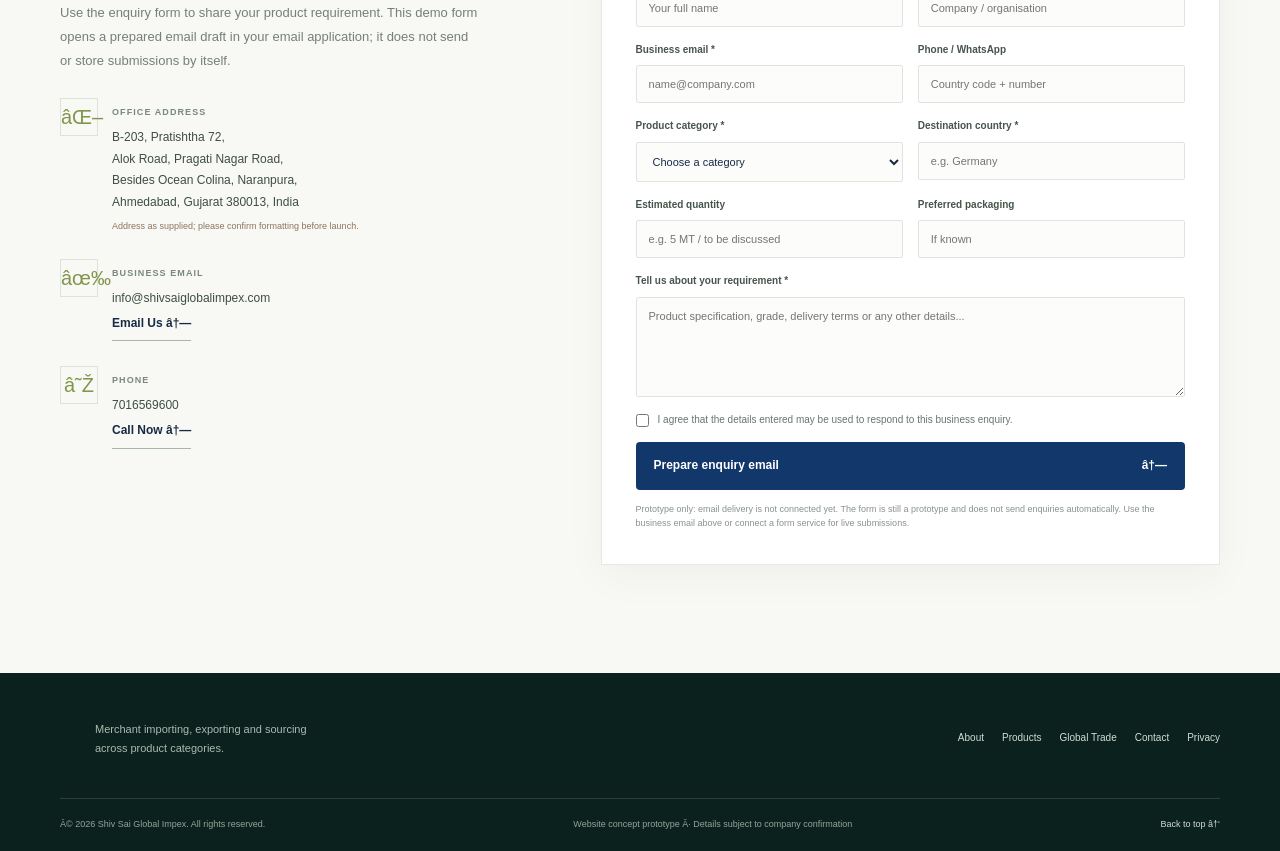
==== commit c792cc3e: "Update index.html" ====
--- a/index.html
+++ b/index.html
@@ -3,7 +3,7 @@
 <head>
   <meta charset="utf-8">
   <meta name="viewport" content="width=device-width, initial-scale=1">
-  <meta name="theme-color" content="#12376b">
+  <meta name="theme-color" content="#102d28">
   <meta name="description" content="Shiv Sai Global Impex connects international buyers with agricultural commodities, dehydrated ingredients, industrial materials and FMCG products through merchant trading and sourcing.">
   <title>Shiv Sai Global Impex | Global Sourcing & Trade</title>
   <link rel="preconnect" href="https://fonts.googleapis.com">
@@ -14,15 +14,16 @@
 <body>
   <div class="announcement-bar">
     <div class="container announcement-inner">
-      <span><span class="status-dot"></span> Merchant Importer &amp; Exporter · Ahmedabad, India</span>
-      <a href="#contact">Discuss a sourcing requirement <span aria-hidden="true">↗</span></a>
+      <span><span class="status-dot"></span> Merchant Importer &amp; Exporter Â· Ahmedabad, India</span>
+      <a href="#contact">Discuss a sourcing requirement <span aria-hidden="true">â†—</span></a>
     </div>
   </div>
 
   <header class="site-header" id="top">
     <div class="container nav-wrap">
       <a class="brand" href="#top" aria-label="Shiv Sai Global Impex home">
-        <img src="logo.jpeg" alt="Shiv Sai Global Impex" class="brand-logo">
+        <span class="brand-mark" aria-hidden="true"><span></span><span></span><span></span></span>
+        <span class="brand-copy"><strong>SHIV SAI</strong><small>GLOBAL IMPEX</small></span>
       </a>
       <button class="menu-toggle" id="menuToggle" aria-label="Open navigation menu" aria-expanded="false" aria-controls="primaryNav"><span></span><span></span></button>
       <nav class="primary-nav" id="primaryNav" aria-label="Main navigation">
@@ -31,7 +32,7 @@
         <a class="nav-link" href="#products">Products</a>
         <a class="nav-link" href="#sourcing">Global Trade</a>
         <a class="nav-link" href="#quality">Our Approach</a>
-        <a class="nav-cta" href="#contact">Request a Quote <span aria-hidden="true">↗</span></a>
+        <a class="nav-cta" href="#contact">Request a Quote <span aria-hidden="true">â†—</span></a>
       </nav>
     </div>
   </header>
@@ -45,14 +46,14 @@
           <h1>Trade without<br><em>boundaries.</em></h1>
           <p class="hero-lede">Your sourcing and trading partner for agricultural commodities, food ingredients, industrial materials and consumer products.</p>
           <div class="hero-actions">
-            <a class="button button-lime" href="#products">Explore our products <span aria-hidden="true">↗</span></a>
+            <a class="button button-lime" href="#products">Explore our products <span aria-hidden="true">â†—</span></a>
             <a class="button button-outline-light" href="#about">Discover our company</a>
           </div>
-          <div class="hero-note"><span class="note-icon">✳</span><span>Merchant trading · Product sourcing · International supply</span></div>
+          <div class="hero-note"><span class="note-icon">âœ³</span><span>Merchant trading Â· Product sourcing Â· International supply</span></div>
         </div>
         <div class="hero-visual reveal reveal-delay">
           <div class="hero-image-main" role="img" aria-label="Shipping containers at an international cargo port"></div>
-          <div class="image-label"><span class="label-number">01</span><span><strong>Global trade</strong><small>Built around your requirements</small></span><span class="label-arrow">↗</span></div>
+          <div class="image-label"><span class="label-number">01</span><span><strong>Global trade</strong><small>Built around your requirements</small></span><span class="label-arrow">â†—</span></div>
           <div class="floating-stamp"><span>GLOBAL</span><strong>TRADE</strong><small>PARTNERSHIPS</small></div>
           <div class="hero-caption">SOURCING THE RIGHT PRODUCTS<br>FOR THE RIGHT MARKETS.</div>
         </div>
@@ -63,9 +64,9 @@
     <section class="trust-strip" aria-label="Business focus">
       <div class="container trust-grid">
         <div class="trust-intro"><span class="mini-kicker">WHAT WE DO</span><strong>Trade that connects<br>needs to opportunity.</strong></div>
-        <div class="trust-item"><span class="trust-icon">⌁</span><div><strong>Product sourcing</strong><small>Supplier-led procurement</small></div></div>
-        <div class="trust-item"><span class="trust-icon">↔</span><div><strong>Import &amp; export</strong><small>Cross-border trade support</small></div></div>
-        <div class="trust-item"><span class="trust-icon">◎</span><div><strong>B2B enquiries</strong><small>Buyer-focused communication</small></div></div>
+        <div class="trust-item"><span class="trust-icon">âŒ</span><div><strong>Product sourcing</strong><small>Supplier-led procurement</small></div></div>
+        <div class="trust-item"><span class="trust-icon">â†”</span><div><strong>Import &amp; export</strong><small>Cross-border trade support</small></div></div>
+        <div class="trust-item"><span class="trust-icon">â—Ž</span><div><strong>B2B enquiries</strong><small>Buyer-focused communication</small></div></div>
       </div>
     </section>
 
@@ -73,8 +74,8 @@
       <div class="container about-grid">
         <div class="about-visual reveal">
           <div class="about-photo" role="img" aria-label="Agricultural commodities ready for international supply"></div>
-          <div class="about-card"><span class="about-card-symbol">✳</span><strong>A practical approach<br>to global sourcing.</strong><small>Built around product, partner and market requirements.</small></div>
-          <span class="vertical-label">SHIV SAI GLOBAL IMPEX · AHMEDABAD</span>
+          <div class="about-card"><span class="about-card-symbol">âœ³</span><strong>A practical approach<br>to global sourcing.</strong><small>Built around product, partner and market requirements.</small></div>
+          <span class="vertical-label">SHIV SAI GLOBAL IMPEX Â· AHMEDABAD</span>
         </div>
         <div class="about-copy reveal reveal-delay">
           <div class="eyebrow"><span class="eyebrow-line"></span> ABOUT SHIV SAI GLOBAL IMPEX</div>
@@ -86,7 +87,7 @@
             <div><span>02</span><p><strong>Multi-category trading</strong><small>Explore a broad range of product and supply opportunities.</small></p></div>
             <div><span>03</span><p><strong>Clear communication</strong><small>Keep enquiries and trade discussions focused and transparent.</small></p></div>
           </div>
-          <a class="text-link" href="#sourcing">Explore our trading approach <span>↗</span></a>
+          <a class="text-link" href="#sourcing">Explore our trading approach <span>â†—</span></a>
         </div>
       </div>
     </section>
@@ -95,24 +96,24 @@
       <div class="container">
         <div class="section-heading reveal">
           <div><div class="eyebrow"><span class="eyebrow-line"></span> OUR PRODUCT PORTFOLIO</div><h2>Multiple categories.<br><em>One trade partner.</em></h2></div>
-          <div class="heading-side"><p>Explore the product groups we are planning to source and trade. Availability, specifications and order quantities are confirmed against each enquiry.</p><a class="text-link" href="#contact">Enquire about a product <span>↗</span></a></div>
+          <div class="heading-side"><p>Explore the product groups we are planning to source and trade. Availability, specifications and order quantities are confirmed against each enquiry.</p><a class="text-link" href="#contact">Enquire about a product <span>â†—</span></a></div>
         </div>
         <div class="product-grid">
           <article class="product-card product-card-large reveal">
             <div class="product-image product-agri" role="img" aria-label="Spices and agricultural commodities"></div>
-            <div class="product-card-content"><div class="product-topline"><span>01 / AGRICULTURE</span><span class="product-symbol">↗</span></div><h3>Agricultural<br>&amp; food products</h3><p>Everyday commodities and ingredients for food and trading supply chains.</p><div class="chip-list"><span>Spices</span><span>Rice</span><span>Groundnuts</span><span>Pulses</span><span>Onion</span></div><button class="product-link quote-product" data-product="Agricultural & Food Products">Enquire about this category <span>↗</span></button></div>
+            <div class="product-card-content"><div class="product-topline"><span>01 / AGRICULTURE</span><span class="product-symbol">â†—</span></div><h3>Agricultural<br>&amp; food products</h3><p>Everyday commodities and ingredients for food and trading supply chains.</p><div class="chip-list"><span>Spices</span><span>Rice</span><span>Groundnuts</span><span>Pulses</span><span>Onion</span></div><button class="product-link quote-product" data-product="Agricultural & Food Products">Enquire about this category <span>â†—</span></button></div>
           </article>
           <article class="product-card reveal reveal-delay">
             <div class="product-image product-dehydrated" role="img" aria-label="Dehydrated onion flakes and garlic ingredients"></div>
-            <div class="product-card-content"><div class="product-topline"><span>02 / FOOD INGREDIENTS</span><span class="product-symbol">↗</span></div><h3>Dehydrated<br>ingredients</h3><p>Ingredient formats for food processing and commercial use.</p><div class="chip-list"><span>White / red / pink onion</span><span>Toasted &amp; fried onion</span><span>Garlic powder</span><span>Garlic granules</span></div><button class="product-link quote-product" data-product="Dehydrated Onion & Garlic">Enquire about this category <span>↗</span></button></div>
+            <div class="product-card-content"><div class="product-topline"><span>02 / FOOD INGREDIENTS</span><span class="product-symbol">â†—</span></div><h3>Dehydrated<br>ingredients</h3><p>Ingredient formats for food processing and commercial use.</p><div class="chip-list"><span>White / red / pink onion</span><span>Toasted &amp; fried onion</span><span>Garlic powder</span><span>Garlic granules</span></div><button class="product-link quote-product" data-product="Dehydrated Onion & Garlic">Enquire about this category <span>â†—</span></button></div>
           </article>
           <article class="product-card reveal">
             <div class="product-image product-industrial" role="img" aria-label="Plastic polymer granules and industrial raw materials"></div>
-            <div class="product-card-content"><div class="product-topline"><span>03 / INDUSTRIAL</span><span class="product-symbol">↗</span></div><h3>Industrial &amp;<br>trading products</h3><p>Selected materials sourced in line with buyer specifications.</p><div class="chip-list"><span>Basic chemicals</span><span>Plastic granules</span><span>Textiles</span></div><button class="product-link quote-product" data-product="Industrial & Trading Products">Enquire about this category <span>↗</span></button></div>
+            <div class="product-card-content"><div class="product-topline"><span>03 / INDUSTRIAL</span><span class="product-symbol">â†—</span></div><h3>Industrial &amp;<br>trading products</h3><p>Selected materials sourced in line with buyer specifications.</p><div class="chip-list"><span>Basic chemicals</span><span>Plastic granules</span><span>Textiles</span></div><button class="product-link quote-product" data-product="Industrial & Trading Products">Enquire about this category <span>â†—</span></button></div>
           </article>
           <article class="product-card reveal reveal-delay">
             <div class="product-image product-fmcg" role="img" aria-label="Packaged snacks and namkeen products"></div>
-            <div class="product-card-content"><div class="product-topline"><span>04 / FMCG</span><span class="product-symbol">↗</span></div><h3>FMCG &amp;<br>packaged foods</h3><p>Consumer product opportunities for suitable markets and channels.</p><div class="chip-list"><span>Packaged food</span><span>Namkeen</span><span>Snacks</span></div><button class="product-link quote-product" data-product="FMCG & Packaged Foods">Enquire about this category <span>↗</span></button></div>
+            <div class="product-card-content"><div class="product-topline"><span>04 / FMCG</span><span class="product-symbol">â†—</span></div><h3>FMCG &amp;<br>packaged foods</h3><p>Consumer product opportunities for suitable markets and channels.</p><div class="chip-list"><span>Packaged food</span><span>Namkeen</span><span>Snacks</span></div><button class="product-link quote-product" data-product="FMCG & Packaged Foods">Enquire about this category <span>â†—</span></button></div>
           </article>
         </div>
         <p class="disclaimer-note">Product images are illustrative. Product availability, grades, specifications, origin, packaging and minimum order quantities are subject to confirmation.</p>
@@ -125,13 +126,13 @@
           <div class="eyebrow eyebrow-light"><span class="eyebrow-line"></span> GLOBAL TRADE &amp; SOURCING</div>
           <h2>From sourcing<br>to <em>supply.</em></h2>
           <p>International trade starts with a clear understanding of the product, the specification and the destination. Our approach is designed around each enquiry and the relevant sourcing requirements.</p>
-          <a class="button button-lime" href="#contact">Start a trade enquiry <span>↗</span></a>
+          <a class="button button-lime" href="#contact">Start a trade enquiry <span>â†—</span></a>
         </div>
         <div class="sourcing-steps reveal reveal-delay">
-          <div class="sourcing-step"><span class="step-no">01</span><div><h3>Understand the requirement</h3><p>Product, grade, quantity, packaging and destination market.</p></div><span class="step-arrow">↗</span></div>
-          <div class="sourcing-step"><span class="step-no">02</span><div><h3>Explore sourcing options</h3><p>Review potential sourcing routes and relevant supplier information.</p></div><span class="step-arrow">↗</span></div>
-          <div class="sourcing-step"><span class="step-no">03</span><div><h3>Discuss trade terms</h3><p>Align on availability, documentation, delivery and commercial terms.</p></div><span class="step-arrow">↗</span></div>
-          <div class="sourcing-step"><span class="step-no">04</span><div><h3>Coordinate next steps</h3><p>Move forward after the details and terms are agreed by both parties.</p></div><span class="step-arrow">↗</span></div>
+          <div class="sourcing-step"><span class="step-no">01</span><div><h3>Understand the requirement</h3><p>Product, grade, quantity, packaging and destination market.</p></div><span class="step-arrow">â†—</span></div>
+          <div class="sourcing-step"><span class="step-no">02</span><div><h3>Explore sourcing options</h3><p>Review potential sourcing routes and relevant supplier information.</p></div><span class="step-arrow">â†—</span></div>
+          <div class="sourcing-step"><span class="step-no">03</span><div><h3>Discuss trade terms</h3><p>Align on availability, documentation, delivery and commercial terms.</p></div><span class="step-arrow">â†—</span></div>
+          <div class="sourcing-step"><span class="step-no">04</span><div><h3>Coordinate next steps</h3><p>Move forward after the details and terms are agreed by both parties.</p></div><span class="step-arrow">â†—</span></div>
         </div>
       </div>
       <div class="markets-band"><div class="container markets-inner"><span class="markets-label">TARGET MARKETS</span><div class="market"><span>01</span> Europe</div><div class="market"><span>02</span> Americas</div><div class="market"><span>03</span> Russia</div><div class="market"><span>04</span> Asia</div></div></div>
@@ -143,19 +144,19 @@
           <div class="eyebrow"><span class="eyebrow-line"></span> OUR APPROACH</div>
           <h2>Clarity at every<br><em>step of trade.</em></h2>
           <p>Every product enquiry has its own requirements. We aim to clarify specifications, documentation, packaging, destination needs and commercial terms before progressing.</p>
-          <div class="quality-callout"><span class="callout-icon">✓</span><p><strong>Documentation-led discussions</strong><small>Product and compliance documents are reviewed as applicable to the product and transaction.</small></p></div>
+          <div class="quality-callout"><span class="callout-icon">âœ“</span><p><strong>Documentation-led discussions</strong><small>Product and compliance documents are reviewed as applicable to the product and transaction.</small></p></div>
         </div>
         <div class="quality-list reveal reveal-delay">
-          <div class="quality-item"><span class="quality-icon">⌕</span><div><h3>Product specifications</h3><p>Grades, formats and buyer requirements are confirmed before a quote.</p></div></div>
-          <div class="quality-item"><span class="quality-icon">▤</span><div><h3>Relevant documentation</h3><p>Applicable product documents and trade requirements are discussed per enquiry.</p></div></div>
-          <div class="quality-item"><span class="quality-icon">↔</span><div><h3>Clear trade communication</h3><p>Keep product, quantity, destination and next steps clearly aligned.</p></div></div>
+          <div class="quality-item"><span class="quality-icon">âŒ•</span><div><h3>Product specifications</h3><p>Grades, formats and buyer requirements are confirmed before a quote.</p></div></div>
+          <div class="quality-item"><span class="quality-icon">â–¤</span><div><h3>Relevant documentation</h3><p>Applicable product documents and trade requirements are discussed per enquiry.</p></div></div>
+          <div class="quality-item"><span class="quality-icon">â†”</span><div><h3>Clear trade communication</h3><p>Keep product, quantity, destination and next steps clearly aligned.</p></div></div>
           <div class="quality-note"><strong>Certification note</strong><p>Any BRCGS, SEDEX/SMETA or other certification status will be displayed only after the company provides and verifies the relevant documentation.</p></div>
         </div>
       </div>
     </section>
 
     <section class="quote-banner">
-      <div class="container quote-banner-inner"><div><div class="eyebrow eyebrow-light"><span class="eyebrow-line"></span> HAVE A REQUIREMENT?</div><h2>Let's talk<br><em>trade.</em></h2></div><div class="quote-banner-right"><p>Share your product, quantity and destination market. We'll use the details to understand your enquiry and discuss next steps.</p><a class="button button-lime" href="#contact">Request a quote <span>↗</span></a></div><div class="quote-pattern" aria-hidden="true">✳</div></div>
+      <div class="container quote-banner-inner"><div><div class="eyebrow eyebrow-light"><span class="eyebrow-line"></span> HAVE A REQUIREMENT?</div><h2>Let's talk<br><em>trade.</em></h2></div><div class="quote-banner-right"><p>Share your product, quantity and destination market. We'll use the details to understand your enquiry and discuss next steps.</p><a class="button button-lime" href="#contact">Request a quote <span>â†—</span></a></div><div class="quote-pattern" aria-hidden="true">âœ³</div></div>
     </section>
 
     <section class="section contact-section" id="contact">
@@ -164,9 +165,9 @@
           <div class="eyebrow"><span class="eyebrow-line"></span> CONTACT OUR TEAM</div>
           <h2>Tell us what<br>you're <em>looking for.</em></h2>
           <p>Use the enquiry form to share your product requirement. This demo form opens a prepared email draft in your email application; it does not send or store submissions by itself.</p>
-          <div class="contact-detail"><span class="contact-detail-icon">⌖</span><div><small>OFFICE ADDRESS</small><p>7016569600B-203, Pratishtha 72,<br>Alok Road, Pragati Nagar Road,<br>Besides Ocean Colina, Naranpura,<br>Ahmedabad, Gujarat 380013, India</p><small class="address-check">Address as supplied; please confirm formatting before launch.</small></div></div>
-          <div class="contact-detail"><span class="contact-detail-icon">✉</span><div><small>BUSINESS EMAIL</small><p>To be confirmed by the company</p></div></div>
-          <div class="contact-detail"><span class="contact-detail-icon">☎</span><div><small>PHONE / WHATSAPP</small><p>To be confirmed by the company</p></div></div>
+          <div class="contact-detail"><span class="contact-detail-icon">âŒ–</span><div><small>OFFICE ADDRESS</small><p>B-203, Pratishtha 72,<br>Alok Road, Pragati Nagar Road,<br>Besides Ocean Colina, Naranpura,<br>Ahmedabad, Gujarat 380013, India</p><small class="address-check">Address as supplied; please confirm formatting before launch.</small></div></div>
+          <div class="contact-detail"><span class="contact-detail-icon">âœ‰</span><div><small>BUSINESS EMAIL</small><p><a href="mailto:info@shivsaiglobalimpex.com">info@shivsaiglobalimpex.com</a></p><a class="text-link" href="mailto:info@shivsaiglobalimpex.com">Email Us â†—</a></div></div>
+          <div class="contact-detail"><span class="contact-detail-icon">â˜Ž</span><div><small>PHONE</small><p><a href="tel:+917016569600">7016569600</a></p><a class="text-link" href="tel:+917016569600">Call Now â†—</a></div></div>
         </div>
         <form class="quote-form reveal reveal-delay" id="quoteForm">
           <div class="form-heading"><span class="form-kicker">TRADE ENQUIRY</span><h3>Request a quote</h3><p>Fields marked with * are required.</p></div>
@@ -176,9 +177,9 @@
           <div class="form-row"><label>Estimated quantity<input type="text" name="quantity" placeholder="e.g. 5 MT / to be discussed"></label><label>Preferred packaging<input type="text" name="packaging" placeholder="If known"></label></div>
           <label>Tell us about your requirement *<textarea name="message" rows="4" placeholder="Product specification, grade, delivery terms or any other details..." required></textarea></label>
           <label class="consent-row"><input type="checkbox" required><span>I agree that the details entered may be used to respond to this business enquiry.</span></label>
-          <button class="button button-dark submit-button" type="submit">Prepare enquiry email <span>↗</span></button>
+          <button class="button button-dark submit-button" type="submit">Prepare enquiry email <span>â†—</span></button>
           <p class="form-status" id="formStatus" role="status" aria-live="polite"></p>
-          <p class="form-footnote">Prototype only: email delivery is not connected yet. A confirmed business email or backend integration is required for a live form.</p>
+          <p class="form-footnote">Prototype only: email delivery is not connected yet. The form is still a prototype and does not send enquiries automatically. Use the business email above or connect a form service for live submissions.</p>
         </form>
       </div>
     </section>
@@ -186,11 +187,11 @@
 
   <footer class="site-footer">
     <div class="container footer-main">
-      <a class="brand brand-footer" href="#top" aria-label="Shiv Sai Global Impex home"><img src="assets/logo.jpeg" alt="Shiv Sai Global Impex" class="brand-logo" loading="lazy"></a>
+      <a class="brand brand-footer" href="#top"><span class="brand-mark" aria-hidden="true"><span></span><span></span><span></span></span><span class="brand-copy"><strong>SHIV SAI</strong><small>GLOBAL IMPEX</small></span></a>
       <p>Merchant importing, exporting and sourcing across product categories.</p>
       <div class="footer-links"><a href="#about">About</a><a href="#products">Products</a><a href="#sourcing">Global Trade</a><a href="#contact">Contact</a><a href="privacy.html">Privacy</a></div>
     </div>
-    <div class="container footer-bottom"><span>© <span id="year"></span> Shiv Sai Global Impex. All rights reserved.</span><span>Website concept prototype · Details subject to company confirmation</span><a href="#top">Back to top ↑</a></div>
+    <div class="container footer-bottom"><span>Â© <span id="year"></span> Shiv Sai Global Impex. All rights reserved.</span><span>Website concept prototype Â· Details subject to company confirmation</span><a href="#top">Back to top â†‘</a></div>
   </footer>
   <script src="script.js"></script>
 </body>
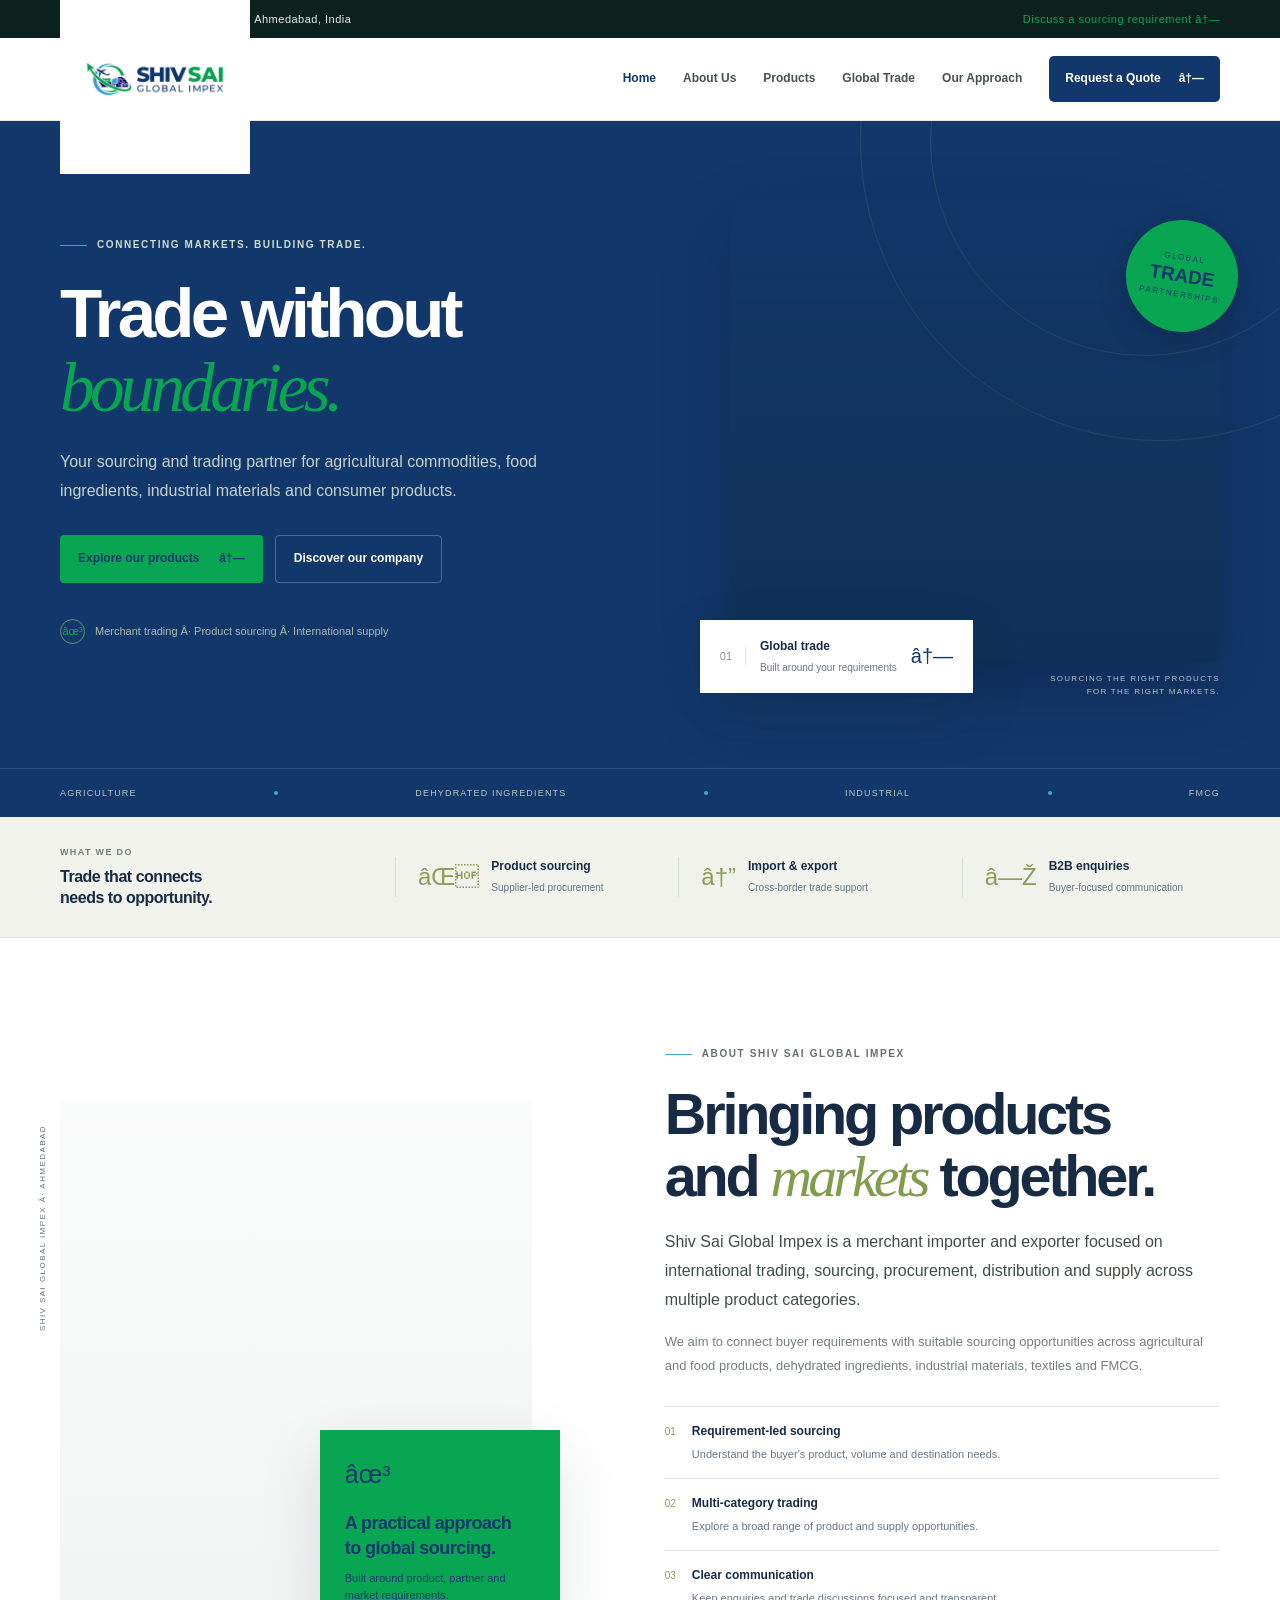
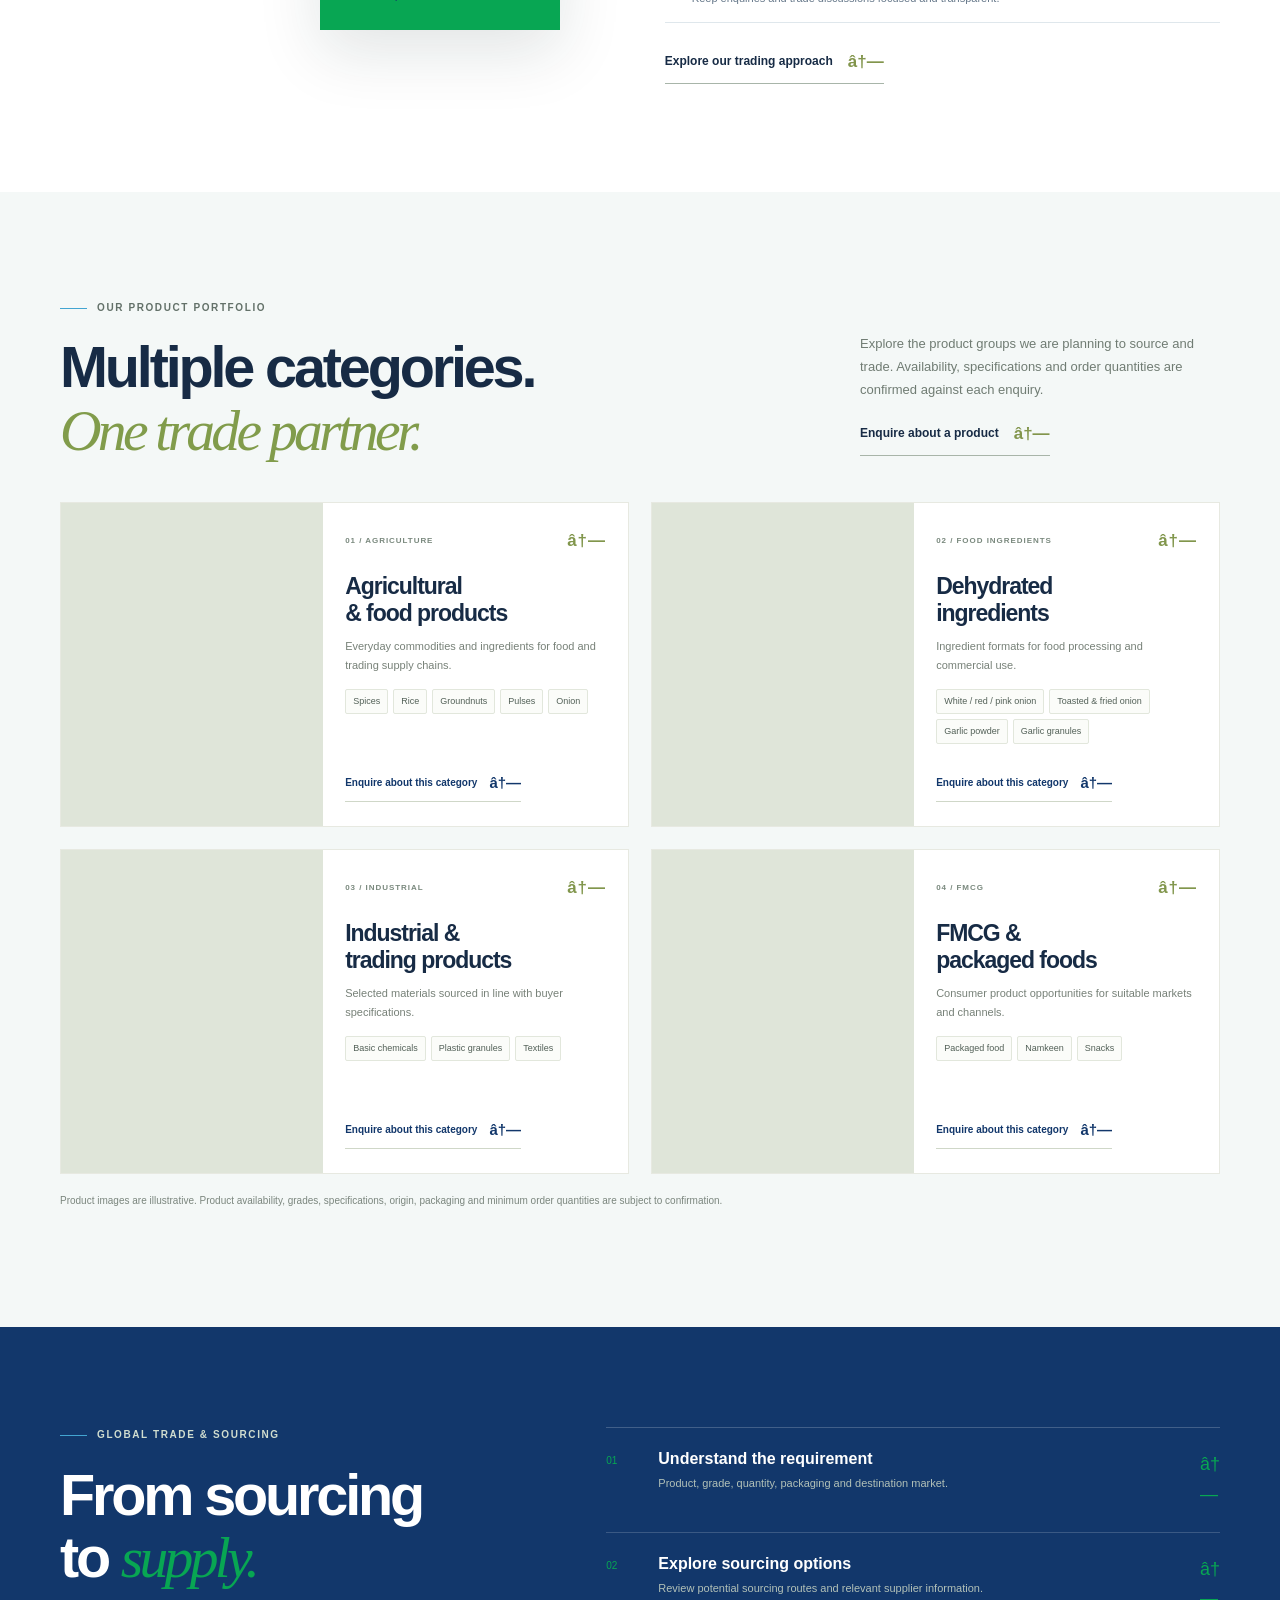
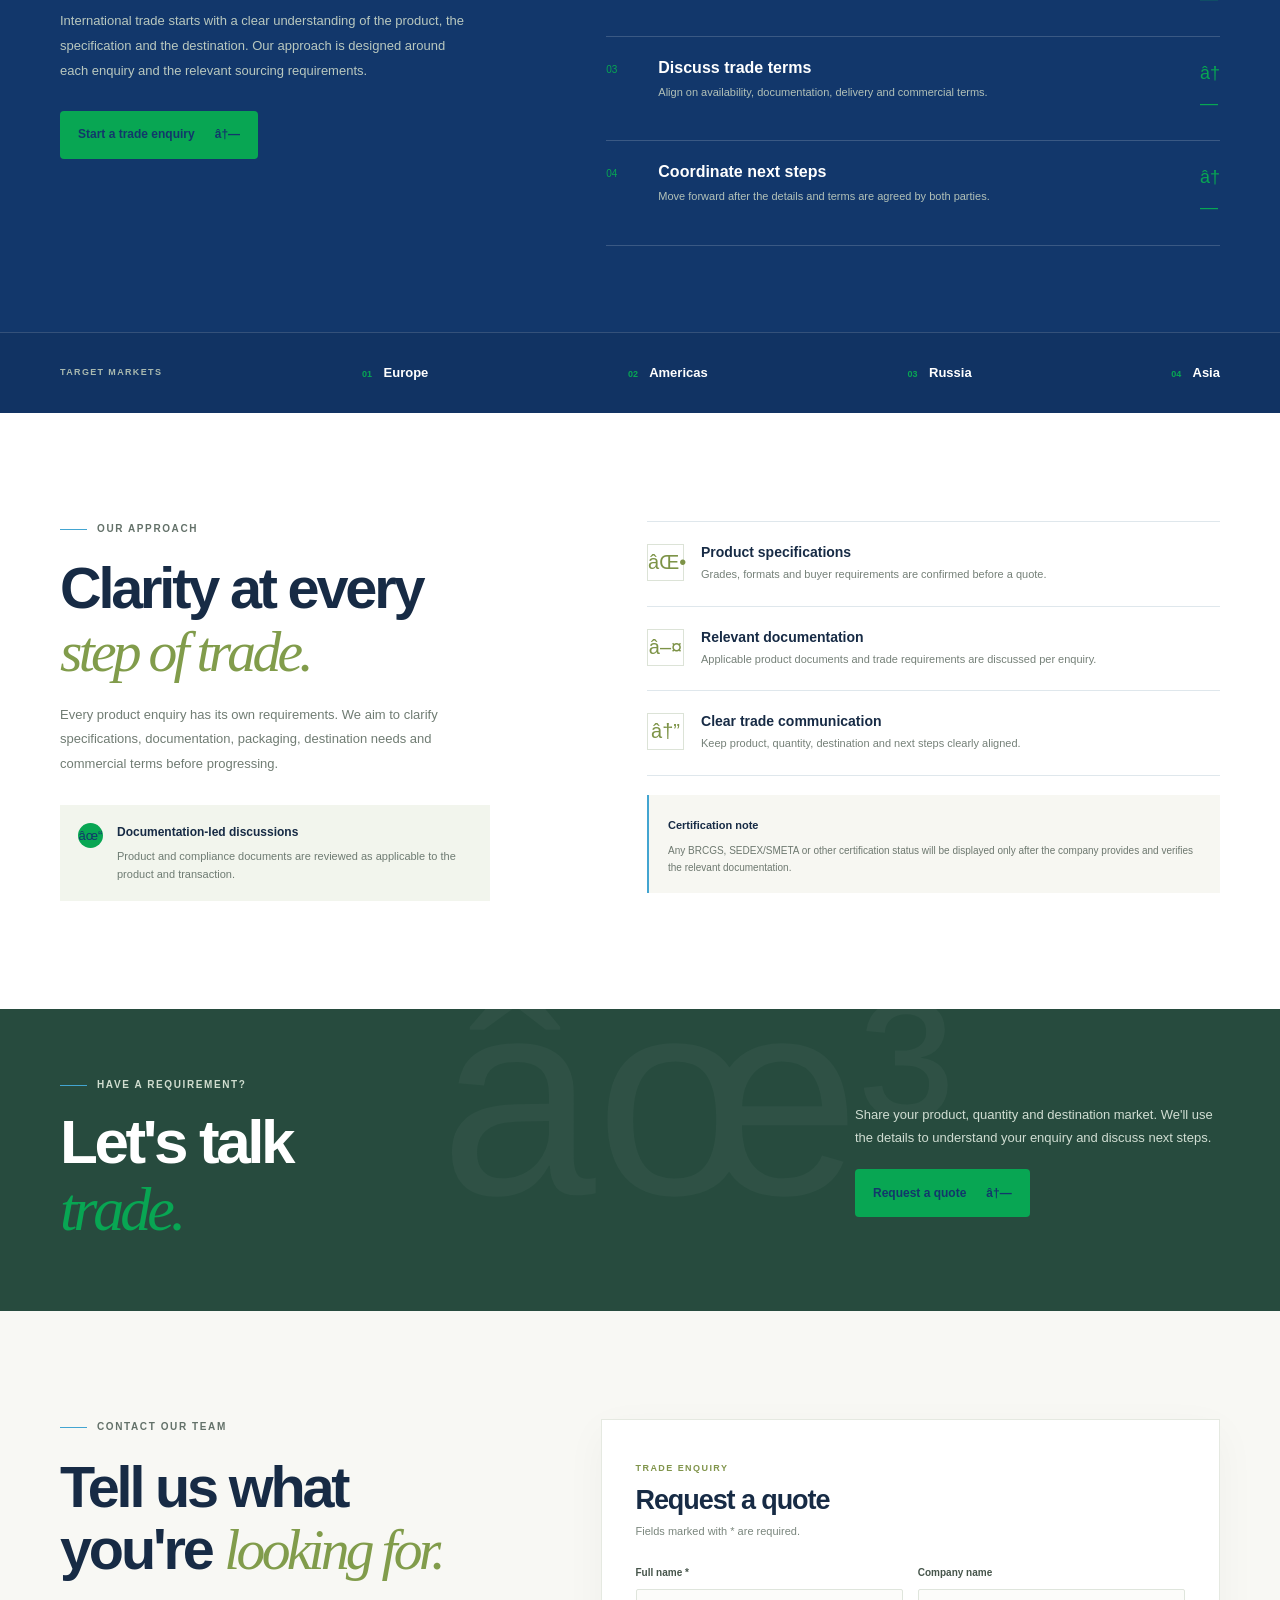
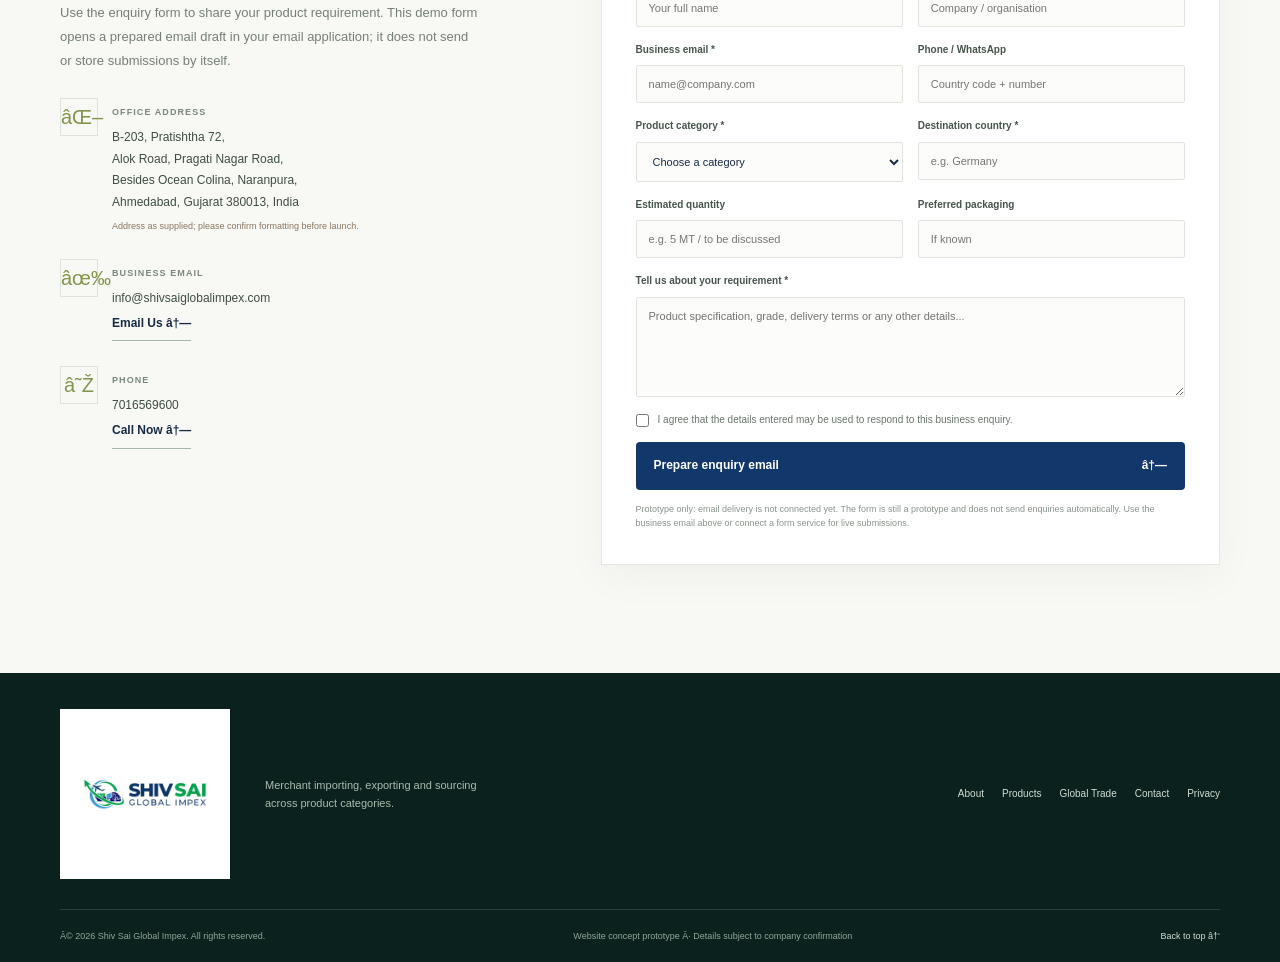
==== commit 773ebbce: "Update index.html" ====
--- a/index.html
+++ b/index.html
@@ -22,8 +22,7 @@
   <header class="site-header" id="top">
     <div class="container nav-wrap">
       <a class="brand" href="#top" aria-label="Shiv Sai Global Impex home">
-        <span class="brand-mark" aria-hidden="true"><span></span><span></span><span></span></span>
-        <span class="brand-copy"><strong>SHIV SAI</strong><small>GLOBAL IMPEX</small></span>
+        <img src="logo.jpeg" alt="Shiv Sai Global Impex logo" style="display:block;width:190px;max-width:100%;height:auto;object-fit:contain">
       </a>
       <button class="menu-toggle" id="menuToggle" aria-label="Open navigation menu" aria-expanded="false" aria-controls="primaryNav"><span></span><span></span></button>
       <nav class="primary-nav" id="primaryNav" aria-label="Main navigation">
@@ -187,7 +186,7 @@
 
   <footer class="site-footer">
     <div class="container footer-main">
-      <a class="brand brand-footer" href="#top"><span class="brand-mark" aria-hidden="true"><span></span><span></span><span></span></span><span class="brand-copy"><strong>SHIV SAI</strong><small>GLOBAL IMPEX</small></span></a>
+      <a class="brand brand-footer" href="#top" aria-label="Shiv Sai Global Impex home"><img src="logo.jpeg" alt="Shiv Sai Global Impex logo" loading="lazy" style="display:block;width:170px;max-width:100%;height:auto;object-fit:contain"></a>
       <p>Merchant importing, exporting and sourcing across product categories.</p>
       <div class="footer-links"><a href="#about">About</a><a href="#products">Products</a><a href="#sourcing">Global Trade</a><a href="#contact">Contact</a><a href="privacy.html">Privacy</a></div>
     </div>
